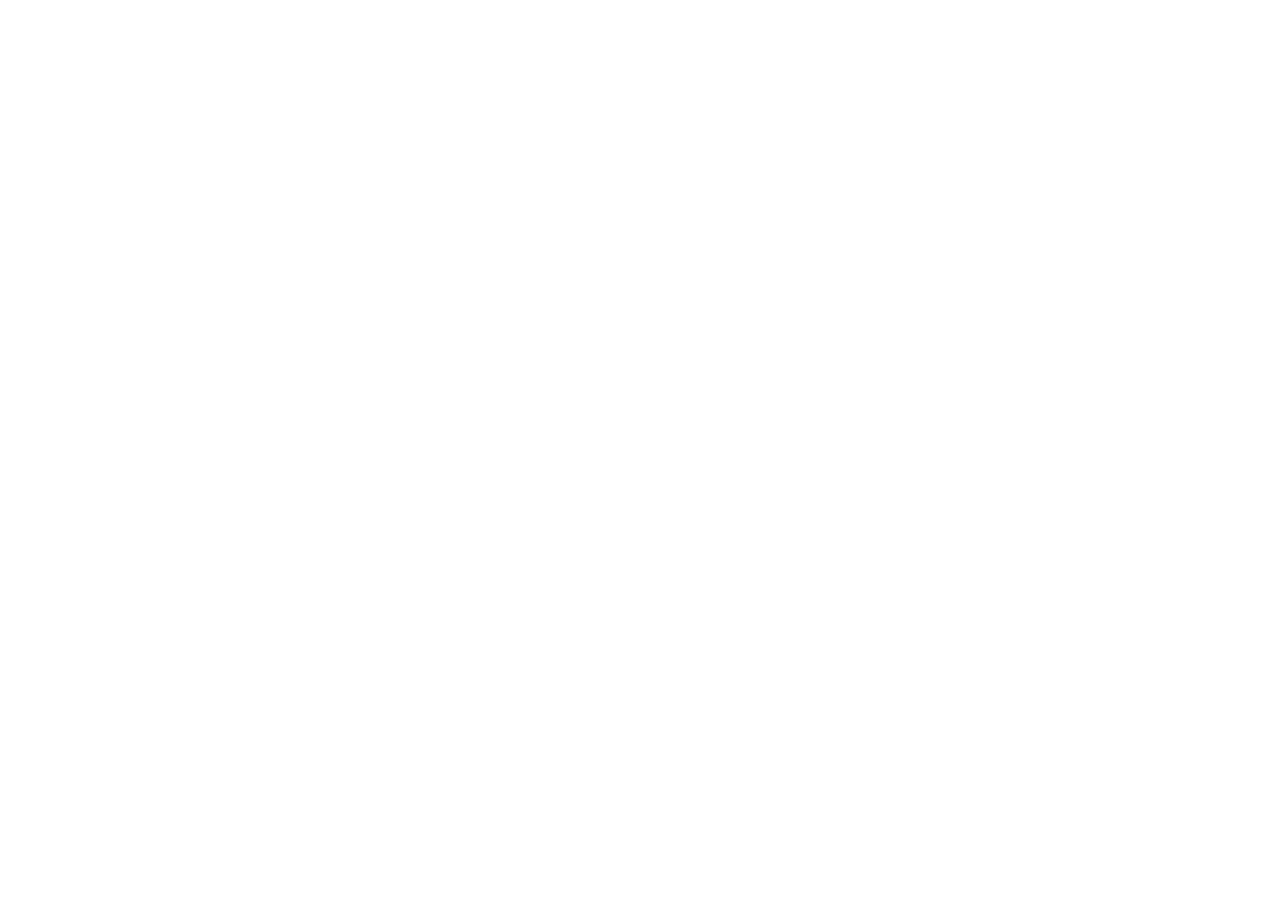
==== index.html @ 586388b5 "изменил пути к директориям в index.html" ====
<!DOCTYPE html>
<html lang="ru">
<head>
  <meta charset="UTF-8">
  <meta name="viewport" content="initial-scale=1, maximum-scale=1, user-scalable=no">
  <title>Дизайн-студия К. Чемеловой</title>
  <link rel="stylesheet" href="https://maxcdn.bootstrapcdn.com/font-awesome/4.4.0/css/font-awesome.min.css">
  <link rel="stylesheet" href="css/bootstrap.min.css">
  <link rel="stylesheet" href="css/owl.carousel.css">
  <link rel="stylesheet" href="css/owl.theme.css">
  <link rel="stylesheet" href="css/site/normalize.css">
  <link rel="stylesheet" href="css/site/style.css">
</head>
<body>

<script src="js/jquery-2.1.4.min.js"></script>
<script src="js/bootstrap.min.js"></script>
<script src="js/owl.carousel.min.js"></script>
<script src="js/site/script.js"></script>
</body>
</html>
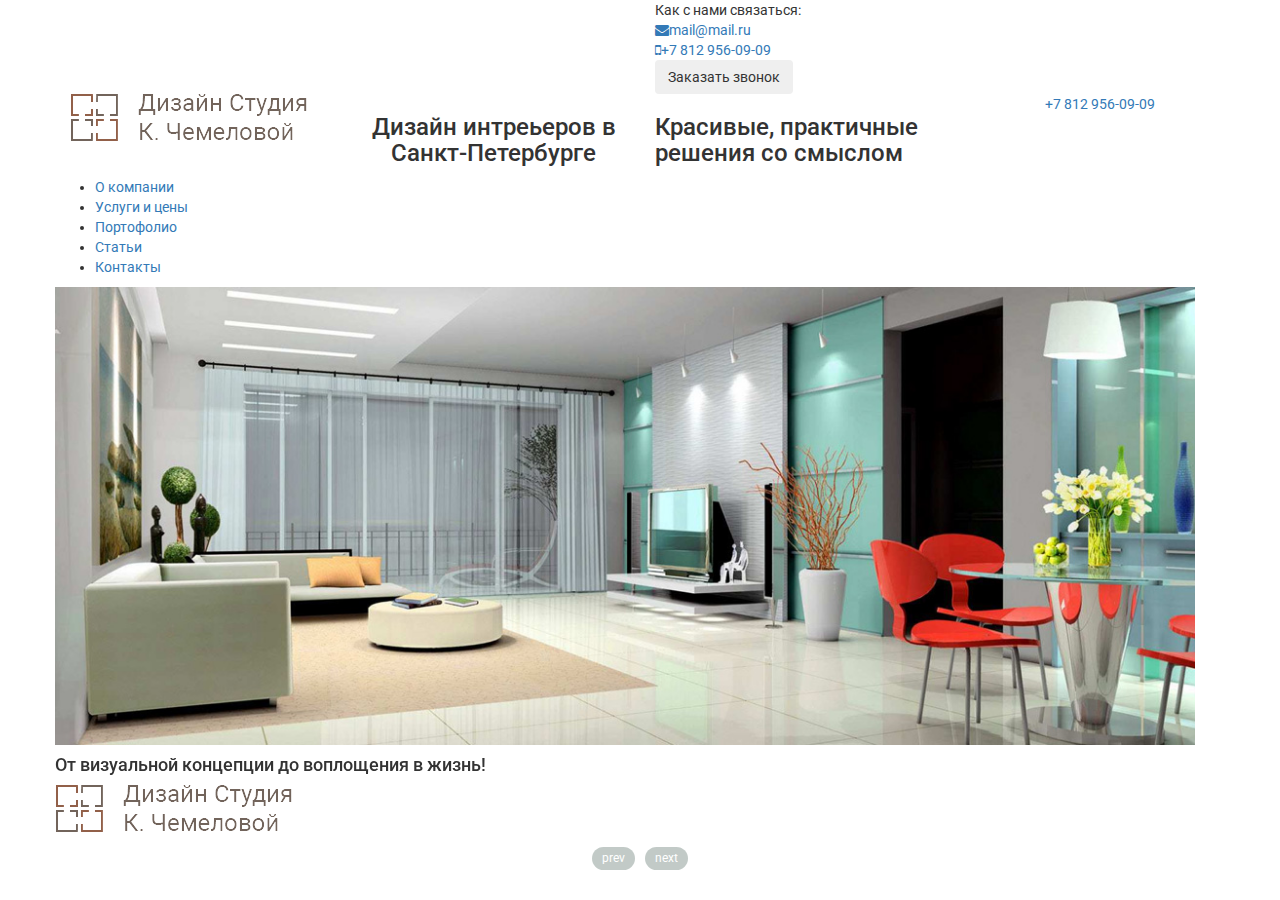
==== commit 789ffe44: "hmtl header и slider" ====
--- a/index.html
+++ b/index.html
@@ -5,17 +5,202 @@
   <meta name="viewport" content="initial-scale=1, maximum-scale=1, user-scalable=no">
   <title>Дизайн-студия К. Чемеловой</title>
   <link rel="stylesheet" href="https://maxcdn.bootstrapcdn.com/font-awesome/4.4.0/css/font-awesome.min.css">
+  <link href='https://fonts.googleapis.com/css?family=Roboto:400,100,300&subset=latin,cyrillic' rel='stylesheet' type='text/css'>
   <link rel="stylesheet" href="css/bootstrap.min.css">
   <link rel="stylesheet" href="css/owl.carousel.css">
   <link rel="stylesheet" href="css/owl.theme.css">
-  <link rel="stylesheet" href="css/site/normalize.css">
-  <link rel="stylesheet" href="css/site/style.css">
+  <link rel="stylesheet" href="css/normalize.css">
+  <link rel="stylesheet" href="css/style.css">
 </head>
 <body>
-
+  <div class="page">
+    <header class="header">
+      <div class="header__top">
+        <div class="container">
+          <div class="row">
+            <div class="col-xs-6 col-sm-6 col-md-6 col-lg-6"></div>
+            <div class="col-xs-6 col-sm-6 col-md-6 col-lg-6">
+              <div class="header__contact">
+                <div class="header__contact-label">Как с нами связаться:</div>
+                <div class="header__contact-mail">
+                  <a href="malito:mail@mail.ru"><i class="fa fa-envelope"></i>mail@mail.ru</a>
+                </div>
+                <div class="header__contact-phone">
+                  <a href="tel:+7 812 956-09-09"><i class="fa fa-mobile"></i>+7 812 956-09-09</a>
+                </div>
+                <!-- Button trigger modal -->
+                <button type="button" class="btn modal-button" data-toggle="modal" data-target="#myModal">
+                  Заказать звонок
+                </button>
+                <!-- Modal -->
+                <div class="modal fade" id="myModal" tabindex="-1" role="dialog" aria-labelledby="myModalLabel" aria-hidden="true">
+                  <div class="modal-dialog modal-content">
+                    <div class="modal-header">
+                      <button type="button" class="close" data-dismiss="modal" aria-label="Close"><span aria-hidden="true">&times;</span></button>
+                      <h4 class="contact-box-consult__title">Забронировать</h4>
+                    </div>
+                    <div class="modal-body">
+                      <form action="" method="POST" role="form">
+                        <div class="form-group">
+                          <label for="">Имя</label>
+                          <input type="text" class="form-control" id="" placeholder="Имя">
+                        </div>
+                        <div class="form-group">
+                          <label for="">Email</label>
+                          <input type="text" class="form-control" id="" placeholder="Email">
+                        </div>
+                        <div class="form-group">
+                          <label for="">Сообщение</label>
+                          <textarea name="message" placeholder="Введите ваше сообщение" class="form-control"></textarea>
+                        </div>
+                        <button type="submit" class="btn btn-primary">Отправить</button>
+                      </form>
+                    </div>
+                  </div>
+                </div>
+                <!-- /.modal -->
+              </div>
+              <!-- /.header__contact -->
+            </div>
+          </div>
+        </div>
+      </div>
+      <!-- /.header__top -->
+      <div class="header__middle">
+        <div class="container">
+          <div class="row">
+            <div class="col-xs-3 col-sm-3 col-md-3 col-lg-3">
+              <div class="logo">
+                <a href="/" class="logo__link">
+                  <img src="img/logo.png" class="logo__img img img-responsive" alt="logo">
+                </a>
+              </div>
+              <!-- /.logo -->
+            </div>
+            <div class="col-xs-3 col-sm-3 col-md-3 col-lg-3">
+              <h3 class="header__middle-slogan text-center">
+                Дизайн интреьеров в Санкт-Петербурге
+              </h3>
+            </div>
+            <div class="col-xs-4 col-sm-4 col-md-4 col-lg-4">
+              <h3 class="header__middle-slogan">
+                Красивые, практичные решения со смыслом
+              </h3>
+            </div>
+            <div class="col-xs-2 col-sm-2 col-md-2 col-lg-2">
+              <a href="tel:+7 812 956-09-09" class="telephone">
+                <span class="telephone__prefix">
+                  +7 812
+                </span>
+                <span class="telephone__number">
+                  956-09-09
+                </span>
+              </a>
+            </div>
+          </div>
+        </div>
+      </div>
+      <!-- /.header__middle -->
+      <div class="header__bottom">
+        <div class="container">
+          <div class="row">
+            <ul class="menu">
+              <li class="menu__item">
+                <a href="#" class="menu__link">О компании</a>
+              </li>
+              <!-- /.menu__item -->
+              <li class="menu__item">
+                <a href="#" class="menu__link">Услуги и цены</a>
+              </li>
+              <!-- /.menu__item -->
+              <li class="menu__item">
+                <a href="#" class="menu__link">Портофолио</a>
+              </li>
+              <!-- /.menu__item -->
+              <li class="menu__item">
+                <a href="#" class="menu__link">Статьи</a>
+              </li>
+              <!-- /.menu__item -->
+              <li class="menu__item">
+                <a href="#" class="menu__link">Контакты</a>
+              </li>
+              <!-- /.menu__item -->
+            </ul>
+            <!-- /.menu -->
+          </div>
+        </div>
+      </div>
+      <!-- /.header__bottom -->
+    </header>
+    <!-- /.header -->
+    <div class="slider">
+      <div class="container">
+        <div class="row owl-carousel owl-theme" id="slider">
+          <div class="slider__item">
+            <img src="img/slide.jpg" alt="slide-1" class="slider__img img img-responsive">
+            <div class="slider__item-description">
+              <h4>От визуальной концепции до воплощения в жизнь!</h4>
+              <div class="logo logo_size_small">
+                <a href="/" class="logo__link">
+                  <img src="img/logo.png" class="logo__img img img-responsive" alt="logo">
+                </a>
+              </div>
+              <!-- /.logo logo_size_small -->
+            </div>
+            <!-- /.slider__item-description -->
+          </div>
+          <!-- /.slider__item -->
+          <div class="slider__item">
+            <img src="img/slide.jpg" alt="slide-1" class="slider__img img img-responsive">
+            <div class="slider__item-description">
+              <h4>От визуальной концепции до воплощения в жизнь!</h4>
+              <div class="logo logo_size_small">
+                <a href="/" class="logo__link">
+                  <img src="img/logo.png" class="logo__img img img-responsive" alt="logo">
+                </a>
+              </div>
+              <!-- /.logo logo_size_small -->
+            </div>
+            <!-- /.slider__item-description -->
+          </div>
+          <!-- /.slider__item -->
+          <div class="slider__item">
+            <img src="img/slide.jpg" alt="slide-1" class="slider__img img img-responsive">
+            <div class="slider__item-description">
+              <h4>От визуальной концепции до воплощения в жизнь!</h4>
+              <div class="logo logo_size_small">
+                <a href="/" class="logo__link">
+                  <img src="img/logo.png" class="logo__img img img-responsive" alt="logo">
+                </a>
+              </div>
+              <!-- /.logo logo_size_small -->
+            </div>
+            <!-- /.slider__item-description -->
+          </div>
+          <!-- /.slider__item -->
+          <div class="slider__item">
+            <img src="img/slide.jpg" alt="slide-1" class="slider__img img img-responsive">
+            <div class="slider__item-description">
+              <h4>От визуальной концепции до воплощения в жизнь!</h4>
+              <div class="logo logo_size_small">
+                <a href="/" class="logo__link">
+                  <img src="img/logo.png" class="logo__img img img-responsive" alt="logo">
+                </a>
+              </div>
+              <!-- /.logo logo_size_small -->
+            </div>
+            <!-- /.slider__item-description -->
+          </div>
+          <!-- /.slider__item -->
+        </div>
+      </div>
+    </div>
+    <!-- /.slider -->
+  </div>
+  <!-- /.page -->
 <script src="js/jquery-2.1.4.min.js"></script>
 <script src="js/bootstrap.min.js"></script>
 <script src="js/owl.carousel.min.js"></script>
-<script src="js/site/script.js"></script>
+<script src="js/script.js"></script>
 </body>
 </html>--- a/css/style.css
+++ b/css/style.css
@@ -0,0 +1,3 @@
+body {
+  font-family: 'Roboto', sans-serif;
+}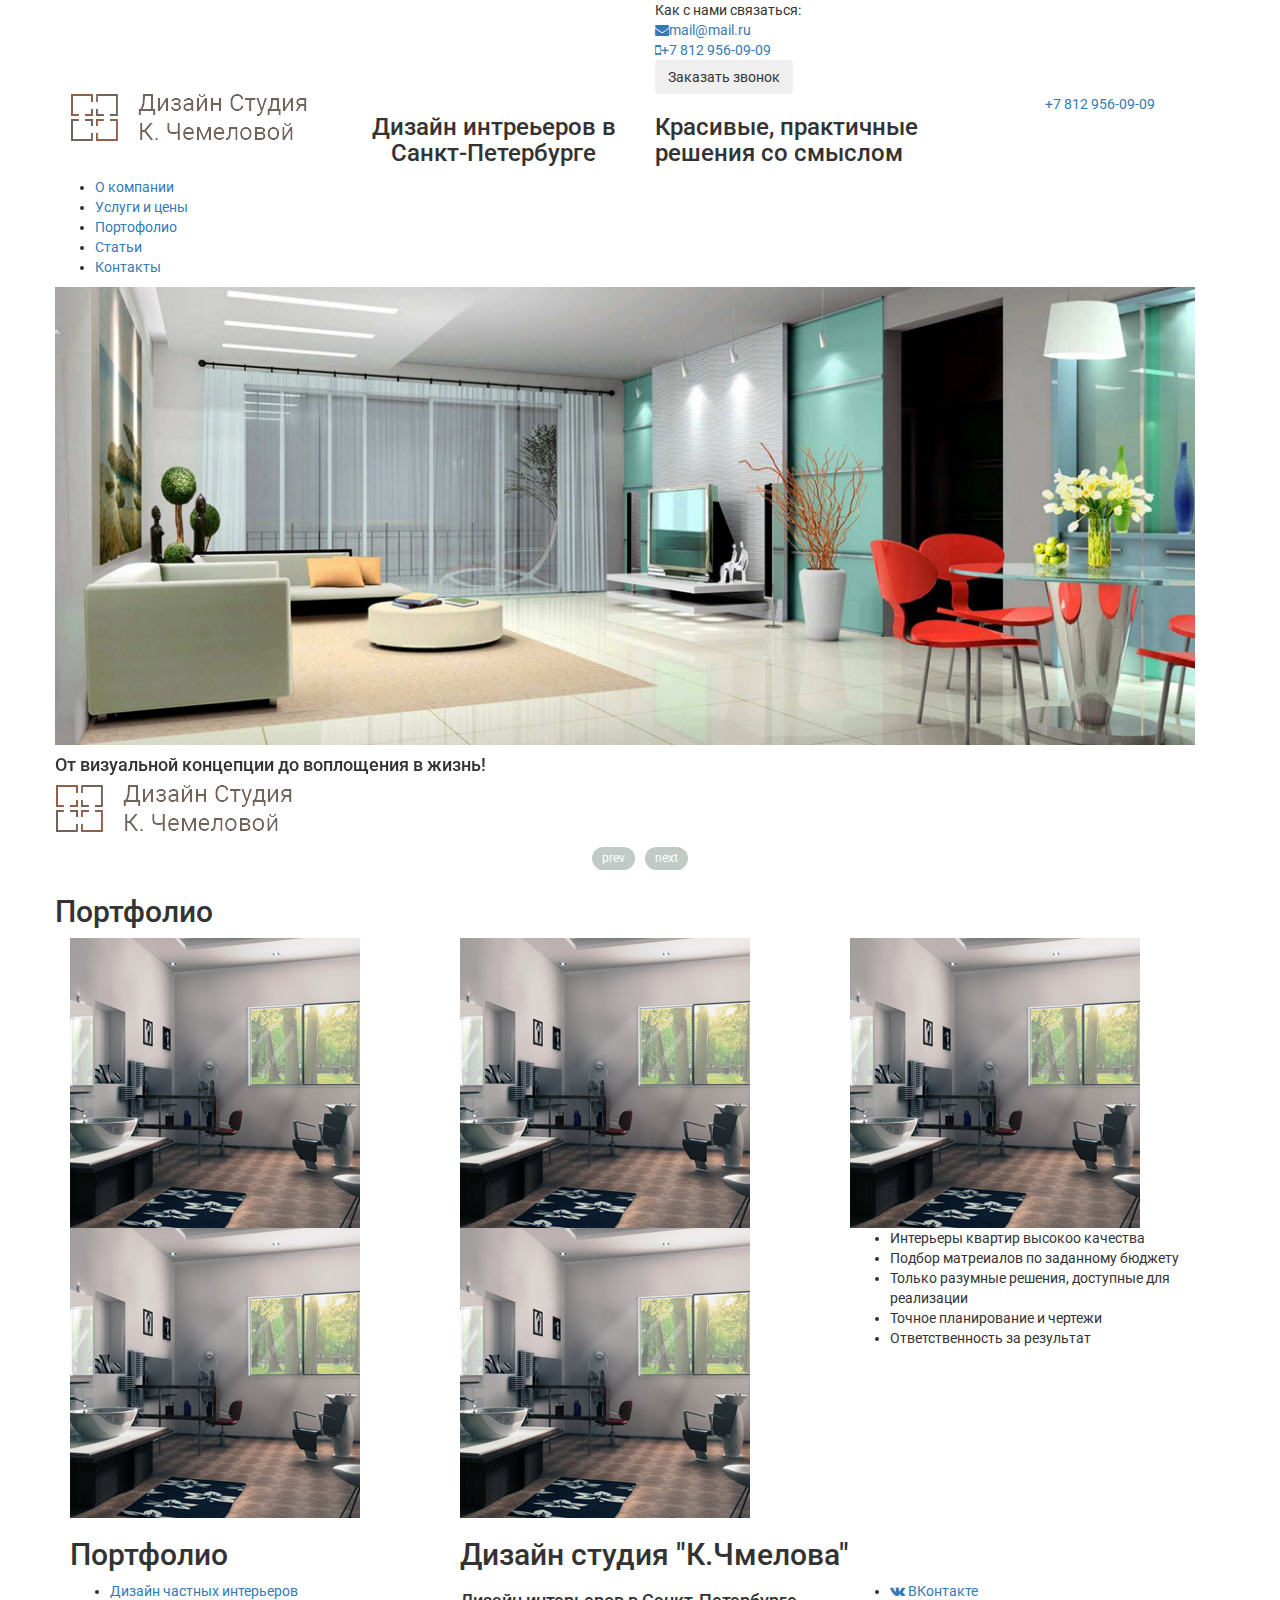
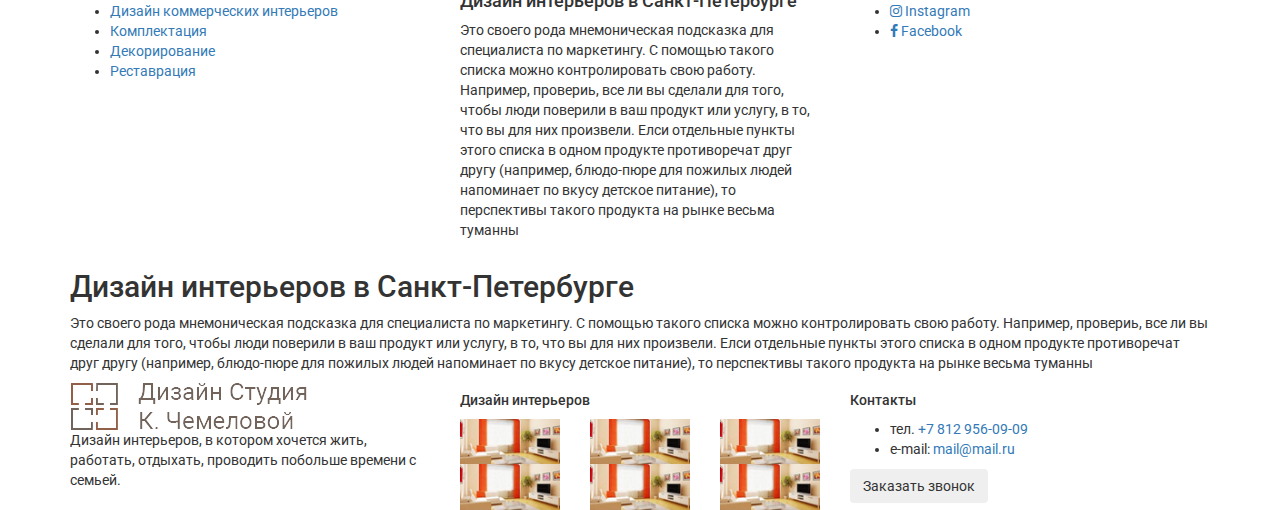
==== commit 2a01605f: "html главной готов" ====
--- a/index.html
+++ b/index.html
@@ -196,6 +196,248 @@
       </div>
     </div>
     <!-- /.slider -->
+    <article class="article">
+      <div class="portpholio">
+        <div class="container">
+          <div class="portpholio__heading">
+            <div class="row">
+              <h2 class="heading heading_line_both">Портфолио</h2>
+            </div>
+            <!-- /.row -->
+          </div>
+          <!-- /.portpholio__heading -->
+          <div class="portpholio__list">
+            <div class="row">
+              <div class="portpholio__list-item">
+                <div class="col-xs-4 col-sm-4 col-md-4 col-lg-4">
+                  <img src="img/portfolio.png" alt="" class="img img-responsive">
+                </div>
+              </div>
+              <!-- /.portpholio__list-item -->
+              <div class="portpholio__list-item">
+                <div class="col-xs-4 col-sm-4 col-md-4 col-lg-4">
+                  <img src="img/portfolio.png" alt="" class="img img-responsive">
+                </div>
+              </div>
+              <!-- /.portpholio__list-item -->
+              <div class="portpholio__list-item">
+                <div class="col-xs-4 col-sm-4 col-md-4 col-lg-4">
+                  <img src="img/portfolio.png" alt="" class="img img-responsive">
+                </div>
+              </div>
+              <!-- /.portpholio__list-item -->
+            </div>
+            <!-- /.row -->
+            <div class="row">
+              <div class="portpholio__list-item">
+                <div class="col-xs-4 col-sm-4 col-md-4 col-lg-4">
+                  <img src="img/portfolio.png" alt="" class="img img-responsive">
+                </div>
+              </div>
+              <!-- /.portpholio__list-item -->
+              <div class="portpholio__list-item">
+                <div class="col-xs-4 col-sm-4 col-md-4 col-lg-4">
+                  <img src="img/portfolio.png" alt="" class="img img-responsive">
+                </div>
+              </div>
+              <!-- /.portpholio__list-item -->
+              <div class="portpholio__list-item">
+                <div class="col-xs-4 col-sm-4 col-md-4 col-lg-4">
+                  <ul class="list-advantages">
+                    <li class="list-advantages__item">Интерьеры квартир высокоо качества</li>
+                    <li class="list-advantages__item">Подбор матреиалов по заданному бюджету</li>
+                    <li class="list-advantages__item">Только разумные решения, доступные для реализации</li>
+                    <li class="list-advantages__item">Точное планирование и чертежи</li>
+                    <li class="list-advantages__item">Ответственность за результат</li>
+                  </ul>
+                </div>
+              </div>
+              <!-- /.portpholio__list-item -->
+            </div>
+            <!-- /.row -->
+          </div>
+          <!-- /.portpholio__list -->
+        </div>
+        <!-- /.container -->
+      </div>
+      <!-- /.portpholio -->
+      <div class="description">
+        <div class="container">
+          <div class="row">
+            <div class="col-xs-4 col-sm-4 col-md-4 col-lg-4">
+              <div class="service">
+                <h2 class="heading heading_line_right">Портфолио</h2>
+                <ul class="service__list">
+                  <li class="service__list-item"><a href="#" class="service__list-link">Дизайн частных интерьеров</a></li>
+                  <li class="service__list-item"><a href="#" class="service__list-link">Дизайн коммерческих интерьеров</a></li>
+                  <li class="service__list-item"><a href="#" class="service__list-link">Комплектация</a></li>
+                  <li class="service__list-item"><a href="#" class="service__list-link">Декорирование</a></li>
+                  <li class="service__list-item"><a href="#" class="service__list-link">Реставрация</a></li>
+                </ul>
+              </div>
+              <!-- /.service -->
+            </div>
+            <div class="col-xs-8 col-sm-8 col-md-8 col-lg-8">
+              <h2 class="heading heading_line_right">Дизайн студия "К.Чмелова"</h2>
+              <div class="row">
+                <div class="col-xs-6 col-sm-6 col-md-6 col-lg-6">
+                  <div class="about">
+                    <h4 class="heading-small">Дизайн интерьеров в Санкт-Петербурге</h4>
+                    <p class="p about__content">
+                      Это своего рода мнемоническая подсказка для специалиста по маркетингу. С помощью такого списка можно контролировать свою работу. Например, провериь, все ли вы сделали для того, чтобы люди поверили в ваш продукт или услугу, в то, что вы для них произвели. Елси отдельные пункты этого списка в одном продукте противоречат друг другу (например, блюдо-пюре для пожилых людей напоминает по вкусу детское питание), то перспективы такого продукта на рынке весьма туманны
+                    </p>
+                    <!-- /.about__content -->
+                  </div>
+                  <!-- /.about -->
+                </div>
+                <div class="col-xs-6 col-sm-6 col-md-6 col-lg-6">
+                  <div class="social">
+                    <div class="social__img">
+                      <img src="" alt="" class="img img-responsive">
+                    </div>
+                    <!-- /.social__img -->
+                    <ul class="social-list">
+                      <li class="social-list__item">
+                        <a href="#" class="social-list__link">
+                          <i class="fa fa-vk"></i>
+                          <span>ВКонтакте</span>
+                        </a>
+                      </li>
+                      <!-- /.social-list__item -->
+                      <li class="social-list__item">
+                        <a href="#" class="social-list__link">
+                          <i class="fa fa-instagram"></i>
+                          <span>Instagram</span>
+                        </a>
+                      </li>
+                      <!-- /.social-list__item -->
+                      <li class="social-list__item">
+                        <a href="#" class="social-list__link">
+                          <i class="fa fa-facebook"></i>
+                          <span>Facebook</span>
+                        </a>
+                      </li>
+                      <!-- /.social-list__item -->
+                    </ul>
+                    <!-- /.social-list -->
+                  </div>
+                </div>
+              </div>
+            </div>
+          </div>
+          <!-- /.row -->
+          <div class="row">
+            <div class="col-xs-12 col-sm-12 col-md-12 col-lg-12">
+              <h2 class="heading heading_line_right">Дизайн интерьеров в Санкт-Петербурге</h2>
+              <p class="p">
+                Это своего рода мнемоническая подсказка для специалиста по маркетингу. С помощью такого списка можно контролировать свою работу. Например, провериь, все ли вы сделали для того, чтобы люди поверили в ваш продукт или услугу, в то, что вы для них произвели. Елси отдельные пункты этого списка в одном продукте противоречат друг другу (например, блюдо-пюре для пожилых людей напоминает по вкусу детское питание), то перспективы такого продукта на рынке весьма туманны
+              </p>
+            </div>
+          </div>
+          <!-- /.row -->
+        </div>
+        <!-- /.container -->
+      </div>
+      <!-- /.description -->
+    </article>
+    <!-- /.article -->
+    <footer class="footer">
+      <div class="container">
+        <div class="row">
+          <div class="col-xs-4 col-sm-4 col-md-4 col-lg-4">
+            <div class="footer__description">
+              <div class="logo">
+                <a href="/" class="logo__link">
+                  <img src="img/logo.png" class="logo__img img img-responsive" alt="logo">
+                </a>
+              </div>
+              <!-- /.logo -->
+              <p class="p">
+                Дизайн интерьеров, в котором хочется жить, работать, отдыхать, проводить побольше времени с семьей.
+              </p>
+            </div>
+            <!-- /.footer__description -->
+          </div>
+          <div class="col-xs-4 col-sm-4 col-md-4 col-lg-4">
+            <div class="footer__example">
+              <h5 class="heading heading_line_right">Дизайн интерьеров</h5>
+              <div class="row">
+                <div class="col-xs-4 col-sm-4 col-md-4 col-lg-4">
+                  <div class="footer__example-item">
+                    <img src="img/footer.jpg" alt="footer" class="img img-responsive">
+                  </div>
+                  <!-- /.footer__example-item -->
+                </div>
+                <div class="col-xs-4 col-sm-4 col-md-4 col-lg-4">
+                  <div class="footer__example-item">
+                    <img src="img/footer.jpg" alt="footer" class="img img-responsive">
+                  </div>
+                  <!-- /.footer__example-item -->
+                </div>
+                <div class="col-xs-4 col-sm-4 col-md-4 col-lg-4">
+                  <div class="footer__example-item">
+                    <img src="img/footer.jpg" alt="footer" class="img img-responsive">
+                  </div>
+                  <!-- /.footer__example-item -->
+                </div>
+              </div>
+              <!-- /.row -->
+              <div class="row">
+                <div class="col-xs-4 col-sm-4 col-md-4 col-lg-4">
+                  <div class="footer__example-item">
+                    <img src="img/footer.jpg" alt="footer" class="img img-responsive">
+                  </div>
+                  <!-- /.footer__example-item -->
+                </div>
+                <div class="col-xs-4 col-sm-4 col-md-4 col-lg-4">
+                  <div class="footer__example-item">
+                    <img src="img/footer.jpg" alt="footer" class="img img-responsive">
+                  </div>
+                  <!-- /.footer__example-item -->
+                </div>
+                <div class="col-xs-4 col-sm-4 col-md-4 col-lg-4">
+                  <div class="footer__example-item">
+                    <img src="img/footer.jpg" alt="footer" class="img img-responsive">
+                  </div>
+                  <!-- /.footer__example-item -->
+                </div>
+              </div>
+              <!-- /.row -->
+            </div>
+            <!-- /.footer__example -->
+          </div>
+          <div class="col-xs-4 col-sm-4 col-md-4 col-lg-4">
+            <div class="footer__contacts">
+              <h5 class="heading heading_line_right">Контакты</h5>
+              <ul class="footer__contacts-list">
+                <li class="footer__contacts-item">
+                  тел.
+                  <a href="tel:+7 812 956-09-09" class="telephone">
+                    <span class="telephone__prefix">
+                      +7 812
+                    </span>
+                    <span class="telephone__number">
+                      956-09-09
+                    </span>
+                  </a>
+                </li>
+                <li class="footer__contacts-item">
+                  e-mail: <a href="malito:mail@mail">mail@mail.ru</a>
+                </li>
+              </ul>
+              <!-- /.footer__contacts-list -->
+              <button type="button" class="btn modal-button" data-toggle="modal" data-target="#myModal">
+                Заказать звонок
+              </button>
+            </div>
+            <!-- /.footer__contacts -->
+          </div>
+        </div>
+        <!-- /.row -->
+      </div>
+      <!-- /.container -->
+    </footer>
+    <!-- /.footer -->
   </div>
   <!-- /.page -->
 <script src="js/jquery-2.1.4.min.js"></script>
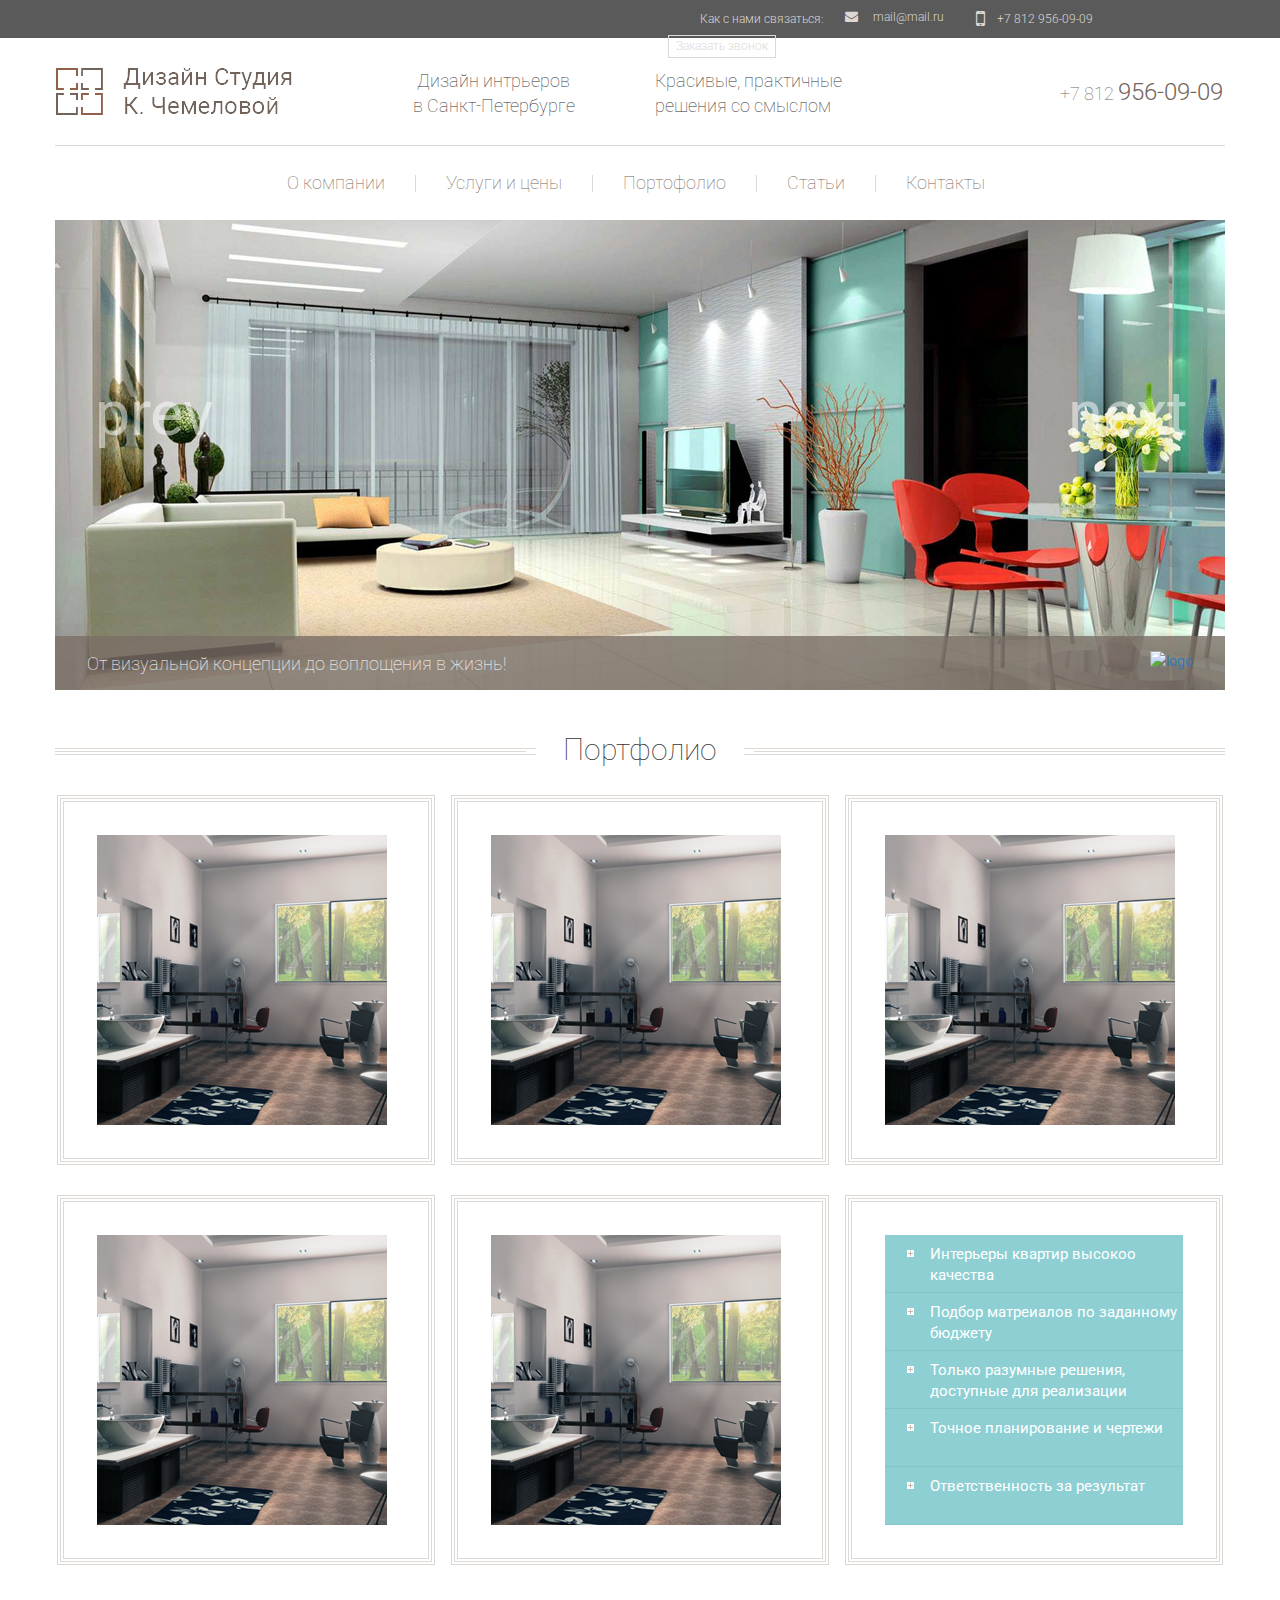
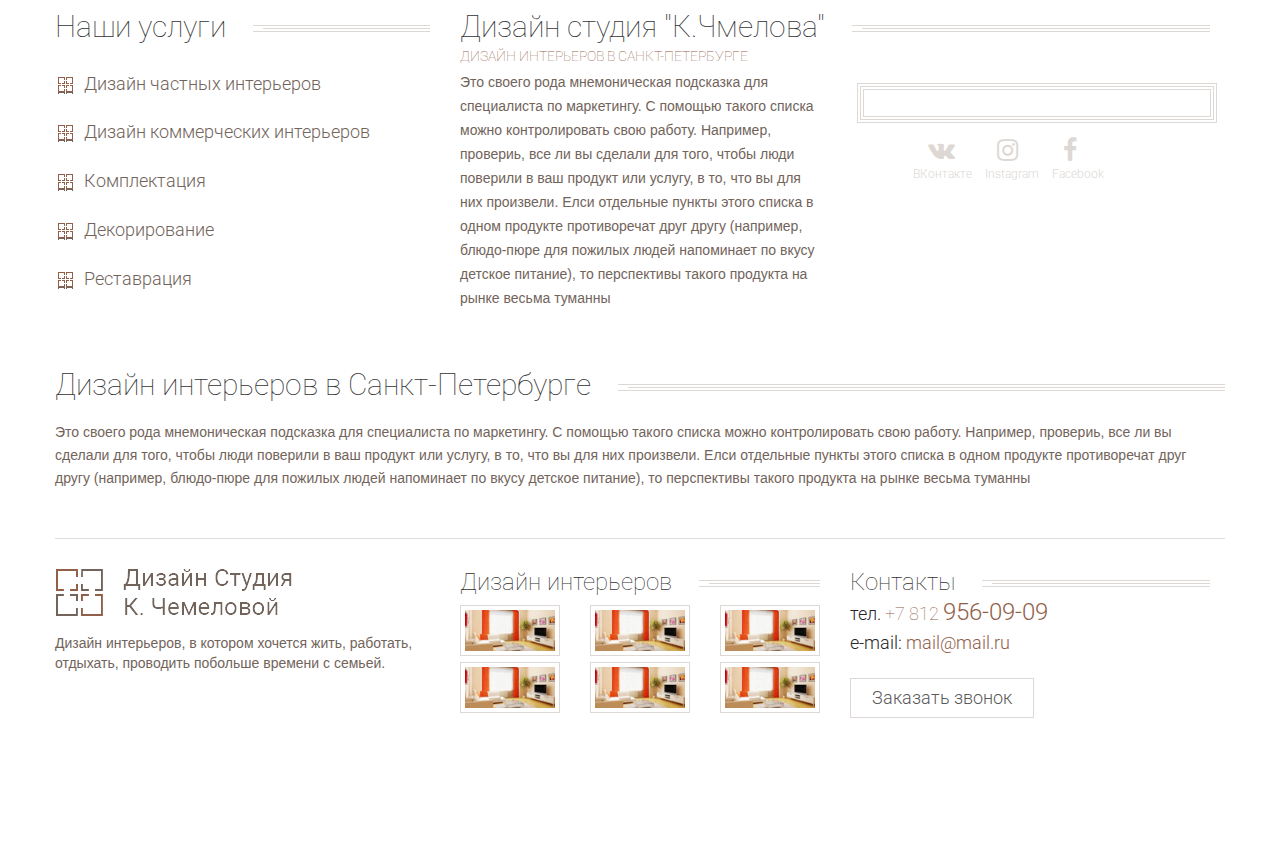
==== commit c3845c2f: "закончил страницу price.html" ====
--- a/index.html
+++ b/index.html
@@ -5,7 +5,7 @@
   <meta name="viewport" content="initial-scale=1, maximum-scale=1, user-scalable=no">
   <title>Дизайн-студия К. Чемеловой</title>
   <link rel="stylesheet" href="https://maxcdn.bootstrapcdn.com/font-awesome/4.4.0/css/font-awesome.min.css">
-  <link href='https://fonts.googleapis.com/css?family=Roboto:400,100,300&subset=latin,cyrillic' rel='stylesheet' type='text/css'>
+  <link href='https://fonts.googleapis.com/css?family=Roboto:400,100,300,500&subset=latin,cyrillic' rel='stylesheet' type='text/css'>
   <link rel="stylesheet" href="css/bootstrap.min.css">
   <link rel="stylesheet" href="css/owl.carousel.css">
   <link rel="stylesheet" href="css/owl.theme.css">
@@ -18,15 +18,15 @@
       <div class="header__top">
         <div class="container">
           <div class="row">
-            <div class="col-xs-6 col-sm-6 col-md-6 col-lg-6"></div>
-            <div class="col-xs-6 col-sm-6 col-md-6 col-lg-6">
-              <div class="header__contact">
+            <div class="col-xs-6"></div>
+            <div class="col-xs-6">
+              <div class="header__contact clearfix">
                 <div class="header__contact-label">Как с нами связаться:</div>
                 <div class="header__contact-mail">
                   <a href="malito:mail@mail.ru"><i class="fa fa-envelope"></i>mail@mail.ru</a>
                 </div>
                 <div class="header__contact-phone">
-                  <a href="tel:+7 812 956-09-09"><i class="fa fa-mobile"></i>+7 812 956-09-09</a>
+                  <a href="tel:+7 812 956-09-09"><i class="fa fa-mobile"></i><span>+7 812 956-09-09</span></a>
                 </div>
                 <!-- Button trigger modal -->
                 <button type="button" class="btn modal-button" data-toggle="modal" data-target="#myModal">
@@ -37,7 +37,7 @@
                   <div class="modal-dialog modal-content">
                     <div class="modal-header">
                       <button type="button" class="close" data-dismiss="modal" aria-label="Close"><span aria-hidden="true">&times;</span></button>
-                      <h4 class="contact-box-consult__title">Забронировать</h4>
+                      <h4 class="contact-box-consult__title">Заказать звонок</h4>
                     </div>
                     <div class="modal-body">
                       <form action="" method="POST" role="form">
@@ -69,7 +69,7 @@
       <div class="header__middle">
         <div class="container">
           <div class="row">
-            <div class="col-xs-3 col-sm-3 col-md-3 col-lg-3">
+            <div class="col-xs-3">
               <div class="logo">
                 <a href="/" class="logo__link">
                   <img src="img/logo.png" class="logo__img img img-responsive" alt="logo">
@@ -77,17 +77,17 @@
               </div>
               <!-- /.logo -->
             </div>
-            <div class="col-xs-3 col-sm-3 col-md-3 col-lg-3">
+            <div class="col-xs-3">
               <h3 class="header__middle-slogan text-center">
-                Дизайн интреьеров в Санкт-Петербурге
+                Дизайн интрьеров<br> в Санкт-Петербурге
               </h3>
             </div>
-            <div class="col-xs-4 col-sm-4 col-md-4 col-lg-4">
+            <div class="col-xs-4">
               <h3 class="header__middle-slogan">
-                Красивые, практичные решения со смыслом
+                Красивые, практичные<br> решения со смыслом
               </h3>
             </div>
-            <div class="col-xs-2 col-sm-2 col-md-2 col-lg-2">
+            <div class="col-xs-2">
               <a href="tel:+7 812 956-09-09" class="telephone">
                 <span class="telephone__prefix">
                   +7 812
@@ -104,7 +104,7 @@
       <div class="header__bottom">
         <div class="container">
           <div class="row">
-            <ul class="menu">
+            <ul class="menu clearfix">
               <li class="menu__item">
                 <a href="#" class="menu__link">О компании</a>
               </li>
@@ -142,7 +142,7 @@
               <h4>От визуальной концепции до воплощения в жизнь!</h4>
               <div class="logo logo_size_small">
                 <a href="/" class="logo__link">
-                  <img src="img/logo.png" class="logo__img img img-responsive" alt="logo">
+                  <img src="img/logo-small.png" class="logo__img img img-responsive" alt="logo">
                 </a>
               </div>
               <!-- /.logo logo_size_small -->
@@ -156,7 +156,7 @@
               <h4>От визуальной концепции до воплощения в жизнь!</h4>
               <div class="logo logo_size_small">
                 <a href="/" class="logo__link">
-                  <img src="img/logo.png" class="logo__img img img-responsive" alt="logo">
+                  <img src="img/logo-small.png" class="logo__img img img-responsive" alt="logo">
                 </a>
               </div>
               <!-- /.logo logo_size_small -->
@@ -170,7 +170,7 @@
               <h4>От визуальной концепции до воплощения в жизнь!</h4>
               <div class="logo logo_size_small">
                 <a href="/" class="logo__link">
-                  <img src="img/logo.png" class="logo__img img img-responsive" alt="logo">
+                  <img src="img/logo-small.png" class="logo__img img img-responsive" alt="logo">
                 </a>
               </div>
               <!-- /.logo logo_size_small -->
@@ -184,7 +184,7 @@
               <h4>От визуальной концепции до воплощения в жизнь!</h4>
               <div class="logo logo_size_small">
                 <a href="/" class="logo__link">
-                  <img src="img/logo.png" class="logo__img img img-responsive" alt="logo">
+                  <img src="img/logo-small.png" class="logo__img img img-responsive" alt="logo">
                 </a>
               </div>
               <!-- /.logo logo_size_small -->
@@ -208,41 +208,41 @@
           <!-- /.portpholio__heading -->
           <div class="portpholio__list">
             <div class="row">
-              <div class="portpholio__list-item">
-                <div class="col-xs-4 col-sm-4 col-md-4 col-lg-4">
+              <div class="col-xs-4">
+                <div class="portpholio__list-item">
                   <img src="img/portfolio.png" alt="" class="img img-responsive">
                 </div>
-              </div>
-              <!-- /.portpholio__list-item -->
-              <div class="portpholio__list-item">
-                <div class="col-xs-4 col-sm-4 col-md-4 col-lg-4">
+                <!-- /.portpholio__list-item -->
+              </div>
+              <div class="col-xs-4">
+                <div class="portpholio__list-item">
                   <img src="img/portfolio.png" alt="" class="img img-responsive">
                 </div>
-              </div>
-              <!-- /.portpholio__list-item -->
-              <div class="portpholio__list-item">
-                <div class="col-xs-4 col-sm-4 col-md-4 col-lg-4">
+                <!-- /.portpholio__list-item -->
+              </div>
+              <div class="col-xs-4">
+                <div class="portpholio__list-item">
                   <img src="img/portfolio.png" alt="" class="img img-responsive">
                 </div>
-              </div>
-              <!-- /.portpholio__list-item -->
+                <!-- /.portpholio__list-item -->
+              </div>
             </div>
             <!-- /.row -->
             <div class="row">
-              <div class="portpholio__list-item">
-                <div class="col-xs-4 col-sm-4 col-md-4 col-lg-4">
+              <div class="col-xs-4">
+                <div class="portpholio__list-item">
                   <img src="img/portfolio.png" alt="" class="img img-responsive">
                 </div>
-              </div>
-              <!-- /.portpholio__list-item -->
-              <div class="portpholio__list-item">
-                <div class="col-xs-4 col-sm-4 col-md-4 col-lg-4">
+                <!-- /.portpholio__list-item -->
+              </div>
+              <div class="col-xs-4">
+                <div class="portpholio__list-item">
                   <img src="img/portfolio.png" alt="" class="img img-responsive">
                 </div>
-              </div>
-              <!-- /.portpholio__list-item -->
-              <div class="portpholio__list-item">
-                <div class="col-xs-4 col-sm-4 col-md-4 col-lg-4">
+                <!-- /.portpholio__list-item -->
+              </div>
+              <div class="col-xs-4">
+                <div class="portpholio__list-item">
                   <ul class="list-advantages">
                     <li class="list-advantages__item">Интерьеры квартир высокоо качества</li>
                     <li class="list-advantages__item">Подбор матреиалов по заданному бюджету</li>
@@ -251,8 +251,8 @@
                     <li class="list-advantages__item">Ответственность за результат</li>
                   </ul>
                 </div>
-              </div>
-              <!-- /.portpholio__list-item -->
+                <!-- /.portpholio__list-item -->
+              </div>
             </div>
             <!-- /.row -->
           </div>
@@ -264,9 +264,9 @@
       <div class="description">
         <div class="container">
           <div class="row">
-            <div class="col-xs-4 col-sm-4 col-md-4 col-lg-4">
+            <div class="col-xs-4">
               <div class="service">
-                <h2 class="heading heading_line_right">Портфолио</h2>
+                <h2 class="heading heading_line_right">Наши услуги</h2>
                 <ul class="service__list">
                   <li class="service__list-item"><a href="#" class="service__list-link">Дизайн частных интерьеров</a></li>
                   <li class="service__list-item"><a href="#" class="service__list-link">Дизайн коммерческих интерьеров</a></li>
@@ -277,10 +277,10 @@
               </div>
               <!-- /.service -->
             </div>
-            <div class="col-xs-8 col-sm-8 col-md-8 col-lg-8">
+            <div class="col-xs-8">
               <h2 class="heading heading_line_right">Дизайн студия "К.Чмелова"</h2>
               <div class="row">
-                <div class="col-xs-6 col-sm-6 col-md-6 col-lg-6">
+                <div class="col-xs-6">
                   <div class="about">
                     <h4 class="heading-small">Дизайн интерьеров в Санкт-Петербурге</h4>
                     <p class="p about__content">
@@ -290,10 +290,10 @@
                   </div>
                   <!-- /.about -->
                 </div>
-                <div class="col-xs-6 col-sm-6 col-md-6 col-lg-6">
+                <div class="col-xs-6">
                   <div class="social">
                     <div class="social__img">
-                      <img src="" alt="" class="img img-responsive">
+                      <img src="img/about.png" alt="" class="img img-responsive">
                     </div>
                     <!-- /.social__img -->
                     <ul class="social-list">
@@ -327,12 +327,15 @@
           </div>
           <!-- /.row -->
           <div class="row">
-            <div class="col-xs-12 col-sm-12 col-md-12 col-lg-12">
-              <h2 class="heading heading_line_right">Дизайн интерьеров в Санкт-Петербурге</h2>
-              <p class="p">
-                Это своего рода мнемоническая подсказка для специалиста по маркетингу. С помощью такого списка можно контролировать свою работу. Например, провериь, все ли вы сделали для того, чтобы люди поверили в ваш продукт или услугу, в то, что вы для них произвели. Елси отдельные пункты этого списка в одном продукте противоречат друг другу (например, блюдо-пюре для пожилых людей напоминает по вкусу детское питание), то перспективы такого продукта на рынке весьма туманны
-              </p>
-            </div>
+            <div class="design clearfix">
+              <div class="col-xs-12">
+                <h2 class="heading heading_line_right">Дизайн интерьеров в Санкт-Петербурге</h2>
+                <p class="p">
+                  Это своего рода мнемоническая подсказка для специалиста по маркетингу. С помощью такого списка можно контролировать свою работу. Например, провериь, все ли вы сделали для того, чтобы люди поверили в ваш продукт или услугу, в то, что вы для них произвели. Елси отдельные пункты этого списка в одном продукте противоречат друг другу (например, блюдо-пюре для пожилых людей напоминает по вкусу детское питание), то перспективы такого продукта на рынке весьма туманны
+                </p>
+              </div>
+            </div>
+            <!-- /.desing -->
           </div>
           <!-- /.row -->
         </div>
@@ -344,7 +347,7 @@
     <footer class="footer">
       <div class="container">
         <div class="row">
-          <div class="col-xs-4 col-sm-4 col-md-4 col-lg-4">
+          <div class="col-xs-4">
             <div class="footer__description">
               <div class="logo">
                 <a href="/" class="logo__link">
@@ -358,23 +361,23 @@
             </div>
             <!-- /.footer__description -->
           </div>
-          <div class="col-xs-4 col-sm-4 col-md-4 col-lg-4">
+          <div class="col-xs-4">
             <div class="footer__example">
               <h5 class="heading heading_line_right">Дизайн интерьеров</h5>
               <div class="row">
-                <div class="col-xs-4 col-sm-4 col-md-4 col-lg-4">
-                  <div class="footer__example-item">
-                    <img src="img/footer.jpg" alt="footer" class="img img-responsive">
-                  </div>
-                  <!-- /.footer__example-item -->
-                </div>
-                <div class="col-xs-4 col-sm-4 col-md-4 col-lg-4">
-                  <div class="footer__example-item">
-                    <img src="img/footer.jpg" alt="footer" class="img img-responsive">
-                  </div>
-                  <!-- /.footer__example-item -->
-                </div>
-                <div class="col-xs-4 col-sm-4 col-md-4 col-lg-4">
+                <div class="col-xs-4">
+                  <div class="footer__example-item">
+                    <img src="img/footer.jpg" alt="footer" class="img img-responsive">
+                  </div>
+                  <!-- /.footer__example-item -->
+                </div>
+                <div class="col-xs-4">
+                  <div class="footer__example-item">
+                    <img src="img/footer.jpg" alt="footer" class="img img-responsive">
+                  </div>
+                  <!-- /.footer__example-item -->
+                </div>
+                <div class="col-xs-4">
                   <div class="footer__example-item">
                     <img src="img/footer.jpg" alt="footer" class="img img-responsive">
                   </div>
@@ -383,19 +386,19 @@
               </div>
               <!-- /.row -->
               <div class="row">
-                <div class="col-xs-4 col-sm-4 col-md-4 col-lg-4">
-                  <div class="footer__example-item">
-                    <img src="img/footer.jpg" alt="footer" class="img img-responsive">
-                  </div>
-                  <!-- /.footer__example-item -->
-                </div>
-                <div class="col-xs-4 col-sm-4 col-md-4 col-lg-4">
-                  <div class="footer__example-item">
-                    <img src="img/footer.jpg" alt="footer" class="img img-responsive">
-                  </div>
-                  <!-- /.footer__example-item -->
-                </div>
-                <div class="col-xs-4 col-sm-4 col-md-4 col-lg-4">
+                <div class="col-xs-4">
+                  <div class="footer__example-item">
+                    <img src="img/footer.jpg" alt="footer" class="img img-responsive">
+                  </div>
+                  <!-- /.footer__example-item -->
+                </div>
+                <div class="col-xs-4">
+                  <div class="footer__example-item">
+                    <img src="img/footer.jpg" alt="footer" class="img img-responsive">
+                  </div>
+                  <!-- /.footer__example-item -->
+                </div>
+                <div class="col-xs-4">
                   <div class="footer__example-item">
                     <img src="img/footer.jpg" alt="footer" class="img img-responsive">
                   </div>
@@ -406,7 +409,7 @@
             </div>
             <!-- /.footer__example -->
           </div>
-          <div class="col-xs-4 col-sm-4 col-md-4 col-lg-4">
+          <div class="col-xs-4">
             <div class="footer__contacts">
               <h5 class="heading heading_line_right">Контакты</h5>
               <ul class="footer__contacts-list">
--- a/css/style.css
+++ b/css/style.css
@@ -1,3 +1,649 @@
 body {
   font-family: 'Roboto', sans-serif;
+
+  min-width: 1170px;
+}
+.container {
+  width: 1170px;
+  max-width: none !important;
+}
+.page {
+  padding: 0 15px;
+}
+.header {
+  margin: 0 -15px;
+}
+.header__top {
+  height: 38px;
+
+  background-color: #5a5a5a;
+}
+.header__contact {
+  font-size: 12px;
+  font-weight: 300;
+
+  margin: 0 -15px 0;
+
+  color: #ddd8d4;
+}
+.header__contact-label {
+  font-size: 12px;
+  font-weight: 300;
+
+  float: left;
+
+  margin: 11px 0 0 60px;
+}
+.header__contact-mail {
+  float: left;
+
+  margin: 9px 0 0 21px;
+}
+
+.header__contact-mail a {
+  font-size: 12px;
+  font-weight: 300;
+
+  color: #ddd8d4;
+}
+
+.header__contact-mail i {
+  font-size: 13px;
+
+  margin: 0 15px 0 0;
+}
+.header__contact-phone {
+  position: relative;
+
+  float: left;
+
+  margin: 6px 0 0 32px;
+}
+
+.header__contact-phone span {
+  display: inline-block;
+
+  margin: 5px 0 0 21px;
+}
+
+.header__contact-phone i {
+  font-size: 21px;
+
+  position: absolute;
+  top: 2px;
+}
+
+.header__contact-phone a {
+  font-size: 12px;
+
+  display: block;
+  overflow: hidden;
+
+  color: #ddd8d4;
+}
+.btn {
+}
+.modal-button {
+  font-size: 12px;
+  font-weight: 300;
+
+  float: left;
+
+  margin: 7px 0 0 28px;
+  padding: 2px 7px;
+
+  color: #ddd8d4;
+  border: 1px solid #ddd8d4;
+  border-radius: 0;
+  background: none;
+}
+.modal-button:hover {
+  color: #fff;
+}
+.modal {
+}
+.fade {
+}
+.modal-dialog {
+}
+.modal-content {
+}
+.modal-header {
+}
+.close {
+}
+.contact-box-consult__title {
+}
+.modal-body {
+}
+.form-group {
+}
+.form-control {
+}
+.btn-primary {
+}
+.header__middle {
+  margin: 0 0 28px;
+  padding: 30px 0 0;
+}
+
+.header__middle .telephone {
+  display: block;
+
+  margin: 7px -15px 0 15px;
+}
+
+.header__middle .logo {
+  margin: 0 -15px 0;
+}
+.logo {
+}
+.logo__link {
+}
+.logo__img {
+}
+.img {
+}
+.img-responsive {
+}
+.header__middle-slogan {
+  font-size: 18px;
+  font-weight: 100;
+  line-height: 25px;
+
+  margin: 0;
+}
+.text-center {
+}
+.telephone {
+  color: #72645b;
+}
+.telephone:hover {
+  text-decoration: none;
+}
+.telephone__prefix {
+  font-size: 18px;
+  font-weight: 100;
+}
+.telephone__number {
+  font-size: 24px;
+  font-weight: 300;
+}
+.header__bottom {
+}
+
+.header__bottom .container {
+  margin: -1px auto 0;
+
+  box-shadow: inset 0 1px 0 #ddd8d4;
+}
+.menu {
+  width: 767px;
+  margin: 0 auto;
+  padding: 0;
+
+  list-style: none;
+}
+.menu__item {
+  float: left;
+}
+.menu__item:after {
+  float: left;
+
+  width: 1px;
+  height: 17px;
+  margin: 30px 0 0;
+
+  content: '';
+
+  background: #ddd8d4;
+}
+.menu__item:last-child:after {
+  display: none;
+}
+.menu__link {
+  font-size: 18px;
+  font-weight: 100;
+
+  float: left;
+
+  padding: 24px 30px;
+
+  color: #72645b;
+  border-top: 1px solid rgba(0, 0, 0, 0);
+}
+.menu__link:hover {
+  text-decoration: none;
+
+  color: #926049;
+  border-top: 1px solid #926049;
+}
+.slider {
+}
+.owl-carousel {
+  width: auto;
+}
+.owl-theme {
+}
+.slider__item {
+}
+.slider__img {
+}
+.slider__item-description {
+  position: absolute;
+  bottom: 0;
+
+  width: 100%;
+  height: 54px;
+
+  background: rgba(122, 111, 103, .8);
+}
+
+.slider__item-description h4 {
+  font-size: 18px;
+  font-weight: 100;
+
+  float: left;
+
+  margin: 18px 0 0 32px;
+
+  color: #fff;
+}
+.logo_size_small {
+  float: right;
+
+  margin: 15px 32px 0 0;
+}
+.article {
+  margin: 0 -15px;
+}
+.portpholio {
+  margin: 20px 0 8px;
+  padding: 23px 0 0;
+}
+.portpholio__heading {
+  margin: 0 0 27px;
+}
+.heading {
+  font-size: 30px;
+  font-weight: 100;
+
+  position: relative;
+
+  overflow: hidden;
+
+  margin: 0;
+}
+.heading_line_both {
+  text-align: center;
+}
+
+.heading_line_both:after,
+.heading_line_both:before {
+  position: relative;
+
+  display: inline-block;
+
+  width: 50%;
+  height: 1px;
+
+  content: '';
+  vertical-align: middle;
+}
+.heading_line_both:before {
+  top: -1px;
+  left: -27px;
+
+  margin: 0 0 0 -50%;
+
+  box-shadow: 0 -2px 0 0 #ddd8d4,
+  -10px 1px 0 0 #ddd8d4,
+  0 4px 0 0 #ddd8d4;
+}
+.heading_line_both:after {
+  top: -1px;
+  left: 27px;
+
+  margin: 0 -50% 0 0;
+
+  box-shadow: 0 -2px 0 0 #ddd8d4,
+  10px 1px 0 0 #ddd8d4,
+  0 4px 0 0 #ddd8d4;
+}
+.heading_line_right {
+}
+.heading_line_right:after {
+  position: relative;
+  top: -1px;
+  left: 27px;
+
+  display: inline-block;
+
+  width: 70%;
+  height: 1px;
+  margin: 0 -50% 0 0;
+
+  content: '';
+  vertical-align: middle;
+
+  box-shadow: 0 -2px 0 0 #ddd8d4,
+  10px 1px 0 0 #ddd8d4,
+  0 4px 0 0 #ddd8d4;
+}
+.portpholio__list {
+  margin: 36px -6px 0;
+}
+.portpholio__list-item {
+  margin: 0 0 44px;
+  padding: 33px;
+
+  cursor: pointer;
+
+  box-shadow: 0 0 0 1px #ddd8d4,
+  0 0 0 3px #fff,
+  0 0 0 4px #ddd8d4,
+  0 0 0 6px #fff,
+  0 0 0 7px #ddd8d4;
+}
+.portpholio__list-item:hover {
+  box-shadow: 0 0 0 1px #ccb6ab,
+  0 0 0 3px #fff,
+  0 0 0 4px #ccb6ab,
+  0 0 0 6px #fff,
+  0 0 0 7px #ccb6ab;
+}
+.list-advantages {
+  margin: 0;
+  padding: 0;
+
+  list-style: none;
+
+  background: #8dcfd3;
+}
+.list-advantages__item {
+  font-size: 15px;
+  font-weight: 400;
+
+  display: block;
+
+  height: 58px;
+  padding: 9px 0 0 45px;
+
+  color: #fff;
+  border-bottom: 1px solid #82c5c9;
+  background: url(../img/list-marker-plus.png) 22px 15px no-repeat;
+}
+.description {
+}
+.service {
+  margin: 0 0 0 -15px;
+}
+.heading_line_right {
+}
+.service__list {
+  margin: 28px 0 0;
+  padding: 0;
+
+  list-style: none;
+}
+.service__list-item {
+  margin: 0 0 23px;
+}
+.service__list-link {
+  font-size: 18px;
+  font-weight: 300;
+
+  padding: 0 0 0 29px;
+
+  color: #72645b;
+  background: url(../img/list-marker.png) 3px 4px no-repeat;
+}
+.service__list-link:hover {
+  text-decoration: none;
+
+  color: #926049;
+  background: url(../img/list-marker-hover.png) 3px 4px no-repeat;
+}
+.about {
+}
+.heading-small {
+  font-size: 14px;
+  font-weight: 100;
+
+  margin: 6px 0 6px;
+
+  text-transform: uppercase;
+
+  color: #93624b;
+}
+.p {
+  font-family: Arial, sans-serif;
+  font-size: 14px;
+
+  color: #72645b;
+}
+.about__content {
+  line-height: 24px;
+}
+.social {
+}
+.social__img {
+  margin: 47px 0 0 14px;
+  padding: 13px;
+
+  box-shadow: 0 0 0 1px #ddd8d4,
+  0 0 0 3px #fff,
+  0 0 0 4px #ddd8d4,
+  0 0 0 6px #fff,
+  0 0 0 7px #ddd8d4;
+}
+.social-list {
+  width: 234px;
+  margin: 22px auto 0;
+  padding: 0;
+
+  list-style: none;
+}
+.social-list__item {
+  float: left;
+
+  margin: 0 13px 0 0;
+}
+.social-list__link {
+  color: #ddd8d4;
+}
+.social-list__link:hover {
+  text-decoration: none;
+
+  color: #926049;
+}
+.social-list__link i {
+  font-size: 25px;
+
+  display: block;
+
+  width: 30px;
+  margin: 0 auto;
+}
+.social-list__link span {
+  font-size: 12px;
+  font-weight: 300;
+}
+.design {
+  margin: 48px 0 0;
+  padding: 0 0 38px;
+
+  border-bottom: 1px solid #ddd;
+}
+.design div {
+  padding: 0;
+}
+.design .heading {
+  margin: 0 0 20px;
+}
+.design .p {
+  line-height: 23px;
+}
+.footer {
+  margin: 30px 0 0;
+  padding: 0 0 125px;
+}
+.footer__description {
+  margin: 0 -15px 0;
+}
+.footer__description p {
+  margin: 17px 0 0;
+}
+.footer__example {
+}
+.footer__example h5 {
+  font-size: 24px;
+  font-weight: 100;
+
+  margin: 0 0 10px;
+}
+.footer__example-item {
+  margin-bottom: 6px;
+  padding: 4px;
+
+  border: 1px solid #ddd8d4;
+}
+.footer__contacts {
+}
+.footer__contacts h5 {
+  font-size: 24px;
+}
+.footer__contacts-list {
+  margin: 0;
+  padding: 0;
+
+  list-style: none;
+}
+.footer__contacts-item {
+  font-size: 18px;
+  font-weight: 300;
+
+  color: #272628;
+}
+.footer__contacts-item a {
+  color: #926049;
+}
+.footer__contacts button {
+  font-size: 18px;
+
+  margin: 23px 0 0 0;
+  padding: 6px 21px;
+
+  color: #5a5a5a;
+}
+.footer__contacts button:hover {
+  color: #ccc;
+}
+.owl-theme .owl-controls {
+  position: absolute;
+  top: 28%;
+
+  width: 100%;
+
+  text-align: left;
+}
+.owl-buttons {
+}
+.owl-theme .owl-controls .owl-buttons div {
+  font-size: 63px;
+
+  position: absolute;
+
+  border-radius: 0;
+  background: none;
+}
+.owl-theme .owl-controls .owl-buttons .owl-prev {
+  left: 25px;
+}
+.owl-theme .owl-controls .owl-buttons .owl-next {
+  right: 22px;
+}
+.button {
+  font-size: 18px;
+  font-weight: 300;
+
+  padding: 10px 25px;
+
+  color: #926047;
+  border: 1px solid #ddd8d4;
+}
+.content {
+  margin: 43px 0 0;
+}
+.table {
+  padding: 23px 0 0;
+  border-bottom: 1px solid #ddd8d4;
+}
+.table__item {
+}
+.table__item-head {
+  font-size: 24px;
+  font-weight: 400;
+
+  height: 60px;
+  color: #fff;
+  padding: 13px 20px;;
+}
+.table__item-head h3 {
+  margin: 0;
+  
+}
+.table__item_color_blue .table__item-head {
+  background: #8dcfd3;
+}
+.table__item_color_brown .table__item-head {
+  background: #aa9583;
+}
+.table__item_color_gray .table__item-head {
+  background: #5a5a5a;
+}
+.table__item-head h3 span {
+  font-size: 30px;
+}
+.table__item-content {
+  border-left: 1px solid #ddd8d4;
+  border-right: 1px solid #ddd8d4;
+  padding: 7px 20px 10px;
+  color: #72645b;
+}
+.table__item-content h5 {
+  font-weight: 500;
+  margin: 10px 0 3px;
+
+}
+.table__item-content h5 span {
+  font-size: 12px;
+  font-weight: 300;
+
+}
+.table__item-content h6 {
+  font-size: 12px;
+  font-weight: 500;
+  
+}
+.table__item-content ul {
+  margin: 0;
+  padding: 0;
+  list-style: none;
+
+}
+.table__item-content ul li {
+  font-size: 12px;
+  padding: 0 0 0 21px;
+  font-weight: 300;
+  
+}
+.table__item_color_blue .table__item-content ul li {
+  background: url(../img/list-marker-plus-blue.png) 0 3px no-repeat;
+}
+.table__item_color_brown .table__item-content ul li {
+  background: url(../img/list-marker-plus-brown.png) 0 3px no-repeat;
+}
+.table__item_color_gray .table__item-content ul li {
+  background: url(../img/list-marker-plus-gray.png) 0 3px no-repeat;
 }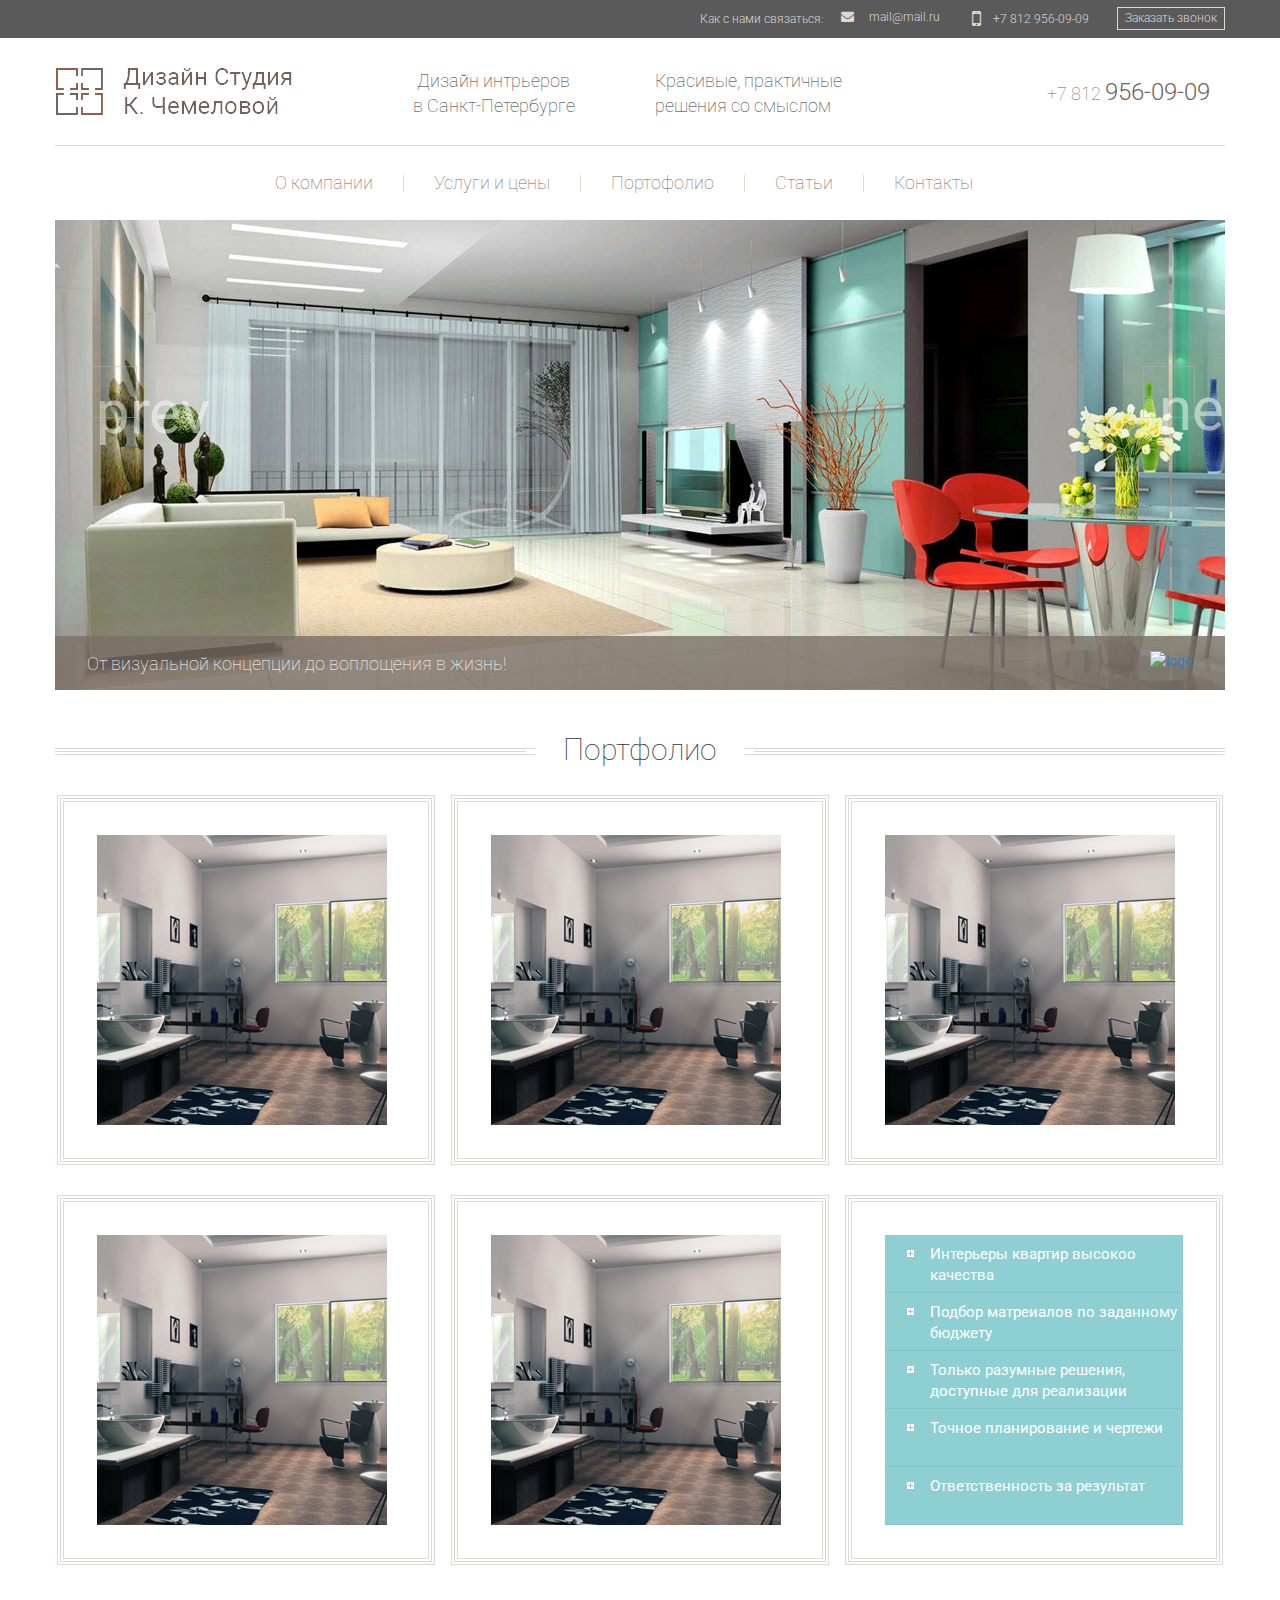
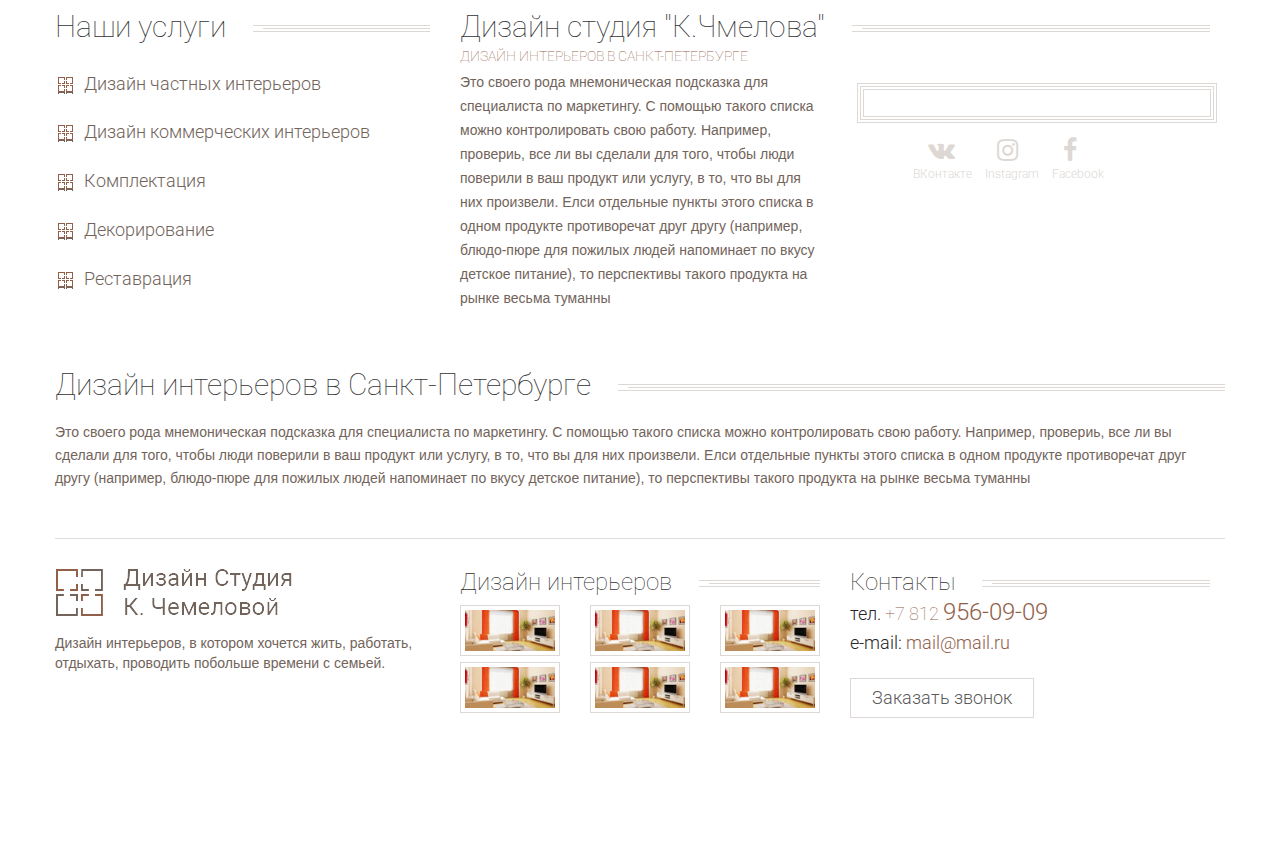
==== commit 4a270b88: "исправил верстку header" ====
--- a/index.html
+++ b/index.html
@@ -17,52 +17,47 @@
     <header class="header">
       <div class="header__top">
         <div class="container">
-          <div class="row">
-            <div class="col-xs-6"></div>
-            <div class="col-xs-6">
-              <div class="header__contact clearfix">
-                <div class="header__contact-label">Как с нами связаться:</div>
-                <div class="header__contact-mail">
-                  <a href="malito:mail@mail.ru"><i class="fa fa-envelope"></i>mail@mail.ru</a>
-                </div>
-                <div class="header__contact-phone">
-                  <a href="tel:+7 812 956-09-09"><i class="fa fa-mobile"></i><span>+7 812 956-09-09</span></a>
-                </div>
-                <!-- Button trigger modal -->
-                <button type="button" class="btn modal-button" data-toggle="modal" data-target="#myModal">
-                  Заказать звонок
-                </button>
-                <!-- Modal -->
-                <div class="modal fade" id="myModal" tabindex="-1" role="dialog" aria-labelledby="myModalLabel" aria-hidden="true">
-                  <div class="modal-dialog modal-content">
-                    <div class="modal-header">
-                      <button type="button" class="close" data-dismiss="modal" aria-label="Close"><span aria-hidden="true">&times;</span></button>
-                      <h4 class="contact-box-consult__title">Заказать звонок</h4>
+          <div class="header__contact clearfix">
+            <div class="header__contact-label">Как с нами связаться:</div>
+            <div class="header__contact-mail">
+              <a href="malito:mail@mail.ru"><i class="fa fa-envelope"></i>mail@mail.ru</a>
+            </div>
+            <div class="header__contact-phone">
+              <a href="tel:+7 812 956-09-09"><i class="fa fa-mobile"></i><span>+7 812 956-09-09</span></a>
+            </div>
+            <!-- Button trigger modal -->
+            <button type="button" class="btn modal-button" data-toggle="modal" data-target="#myModal">
+              Заказать звонок
+            </button>
+            <!-- Modal -->
+            <div class="modal fade" id="myModal" tabindex="-1" role="dialog" aria-labelledby="myModalLabel" aria-hidden="true">
+              <div class="modal-dialog modal-content">
+                <div class="modal-header">
+                  <button type="button" class="close" data-dismiss="modal" aria-label="Close"><span aria-hidden="true">&times;</span></button>
+                  <h4 class="contact-box-consult__title">Заказать звонок</h4>
+                </div>
+                <div class="modal-body">
+                  <form action="" method="POST" role="form">
+                    <div class="form-group">
+                      <label for="">Имя</label>
+                      <input type="text" class="form-control" id="" placeholder="Имя">
                     </div>
-                    <div class="modal-body">
-                      <form action="" method="POST" role="form">
-                        <div class="form-group">
-                          <label for="">Имя</label>
-                          <input type="text" class="form-control" id="" placeholder="Имя">
-                        </div>
-                        <div class="form-group">
-                          <label for="">Email</label>
-                          <input type="text" class="form-control" id="" placeholder="Email">
-                        </div>
-                        <div class="form-group">
-                          <label for="">Сообщение</label>
-                          <textarea name="message" placeholder="Введите ваше сообщение" class="form-control"></textarea>
-                        </div>
-                        <button type="submit" class="btn btn-primary">Отправить</button>
-                      </form>
+                    <div class="form-group">
+                      <label for="">Email</label>
+                      <input type="text" class="form-control" id="" placeholder="Email">
                     </div>
-                  </div>
-                </div>
-                <!-- /.modal -->
-              </div>
-              <!-- /.header__contact -->
-            </div>
-          </div>
+                    <div class="form-group">
+                      <label for="">Сообщение</label>
+                      <textarea name="message" placeholder="Введите ваше сообщение" class="form-control"></textarea>
+                    </div>
+                    <button type="submit" class="btn btn-primary">Отправить</button>
+                  </form>
+                </div>
+              </div>
+            </div>
+            <!-- /.modal -->
+          </div>
+          <!-- /.header__contact -->
         </div>
       </div>
       <!-- /.header__top -->
@@ -82,12 +77,12 @@
                 Дизайн интрьеров<br> в Санкт-Петербурге
               </h3>
             </div>
-            <div class="col-xs-4">
+            <div class="col-xs-3">
               <h3 class="header__middle-slogan">
                 Красивые, практичные<br> решения со смыслом
               </h3>
             </div>
-            <div class="col-xs-2">
+            <div class="col-xs-3">
               <a href="tel:+7 812 956-09-09" class="telephone">
                 <span class="telephone__prefix">
                   +7 812
--- a/css/style.css
+++ b/css/style.css
@@ -11,6 +11,7 @@
   padding: 0 15px;
 }
 .header {
+  min-width: 1190px;
   margin: 0 -15px;
 }
 .header__top {
@@ -25,6 +26,7 @@
   margin: 0 -15px 0;
 
   color: #ddd8d4;
+  float: right;
 }
 .header__contact-label {
   font-size: 12px;
@@ -37,7 +39,7 @@
 .header__contact-mail {
   float: left;
 
-  margin: 9px 0 0 21px;
+  margin: 9px 0 0 17px;
 }
 
 .header__contact-mail a {
@@ -130,7 +132,8 @@
 .header__middle .telephone {
   display: block;
 
-  margin: 7px -15px 0 15px;
+  margin: 7px 0 0 0;
+  text-align: right;
 }
 
 .header__middle .logo {
@@ -178,7 +181,7 @@
   box-shadow: inset 0 1px 0 #ddd8d4;
 }
 .menu {
-  width: 767px;
+  width: 790px;
   margin: 0 auto;
   padding: 0;
 
@@ -550,18 +553,33 @@
 .owl-buttons {
 }
 .owl-theme .owl-controls .owl-buttons div {
-  font-size: 63px;
+  font-size: 60px;
 
   position: absolute;
 
+  width: 52px;
+  height: 52px;
+
+  border: 1px solid #b0b1b3;
   border-radius: 0;
   background: none;
 }
+.owl-theme .owl-controls .owl-buttons div:hover {
+  border: 1px solid #9a826d;
+  background: #9a826d;
+}
 .owl-theme .owl-controls .owl-buttons .owl-prev {
   left: 25px;
 }
+.owl-theme .owl-controls .owl-buttons i {
+  position: absolute;
+  top: -8px;
+}
+
 .owl-theme .owl-controls .owl-buttons .owl-next {
-  right: 22px;
+  right: 25px;
+
+  padding: 0 15px;;
 }
 .button {
   font-size: 18px;
@@ -577,6 +595,7 @@
 }
 .table {
   padding: 23px 0 0;
+
   border-bottom: 1px solid #ddd8d4;
 }
 .table__item {
@@ -586,12 +605,12 @@
   font-weight: 400;
 
   height: 60px;
-  color: #fff;
-  padding: 13px 20px;;
+  padding: 13px 20px;
+
+  color: #fff;;
 }
 .table__item-head h3 {
   margin: 0;
-  
 }
 .table__item_color_blue .table__item-head {
   background: #8dcfd3;
@@ -606,37 +625,36 @@
   font-size: 30px;
 }
 .table__item-content {
+  padding: 7px 20px 10px;
+
+  color: #72645b;
+  border-right: 1px solid #ddd8d4;
   border-left: 1px solid #ddd8d4;
-  border-right: 1px solid #ddd8d4;
-  padding: 7px 20px 10px;
-  color: #72645b;
 }
 .table__item-content h5 {
   font-weight: 500;
+
   margin: 10px 0 3px;
-
 }
 .table__item-content h5 span {
   font-size: 12px;
   font-weight: 300;
-
 }
 .table__item-content h6 {
   font-size: 12px;
   font-weight: 500;
-  
 }
 .table__item-content ul {
   margin: 0;
   padding: 0;
+
   list-style: none;
-
 }
 .table__item-content ul li {
   font-size: 12px;
+  font-weight: 300;
+
   padding: 0 0 0 21px;
-  font-weight: 300;
-  
 }
 .table__item_color_blue .table__item-content ul li {
   background: url(../img/list-marker-plus-blue.png) 0 3px no-repeat;
@@ -646,4 +664,38 @@
 }
 .table__item_color_gray .table__item-content ul li {
   background: url(../img/list-marker-plus-gray.png) 0 3px no-repeat;
-}+}
+.portfolio__navigation {
+}
+.portfolio__navigation-list {
+  width: 752px;
+  margin: 0 auto;
+  padding: 0;
+
+  list-style: none;
+}
+.portfolio__navigation-item {
+  font-size: 18px;
+  font-weight: 300;
+
+  float: left;
+
+  margin: 0 10px 0 0;
+  padding: 6px 18px;
+
+  cursor: pointer;
+
+  color: #5a5a5a;
+  border: 1px solid #e0d9d5;
+}
+.portfolio__navigation-item:hover {
+  color: #a26046;
+}
+.portfolio__navigation-item_active {
+  color: #fff;
+  border: 1px solid #5a5a5a;
+  background: #5a5a5a;
+}
+.portfolio__navigation-item_active:hover {
+  color: #ccc;
+}
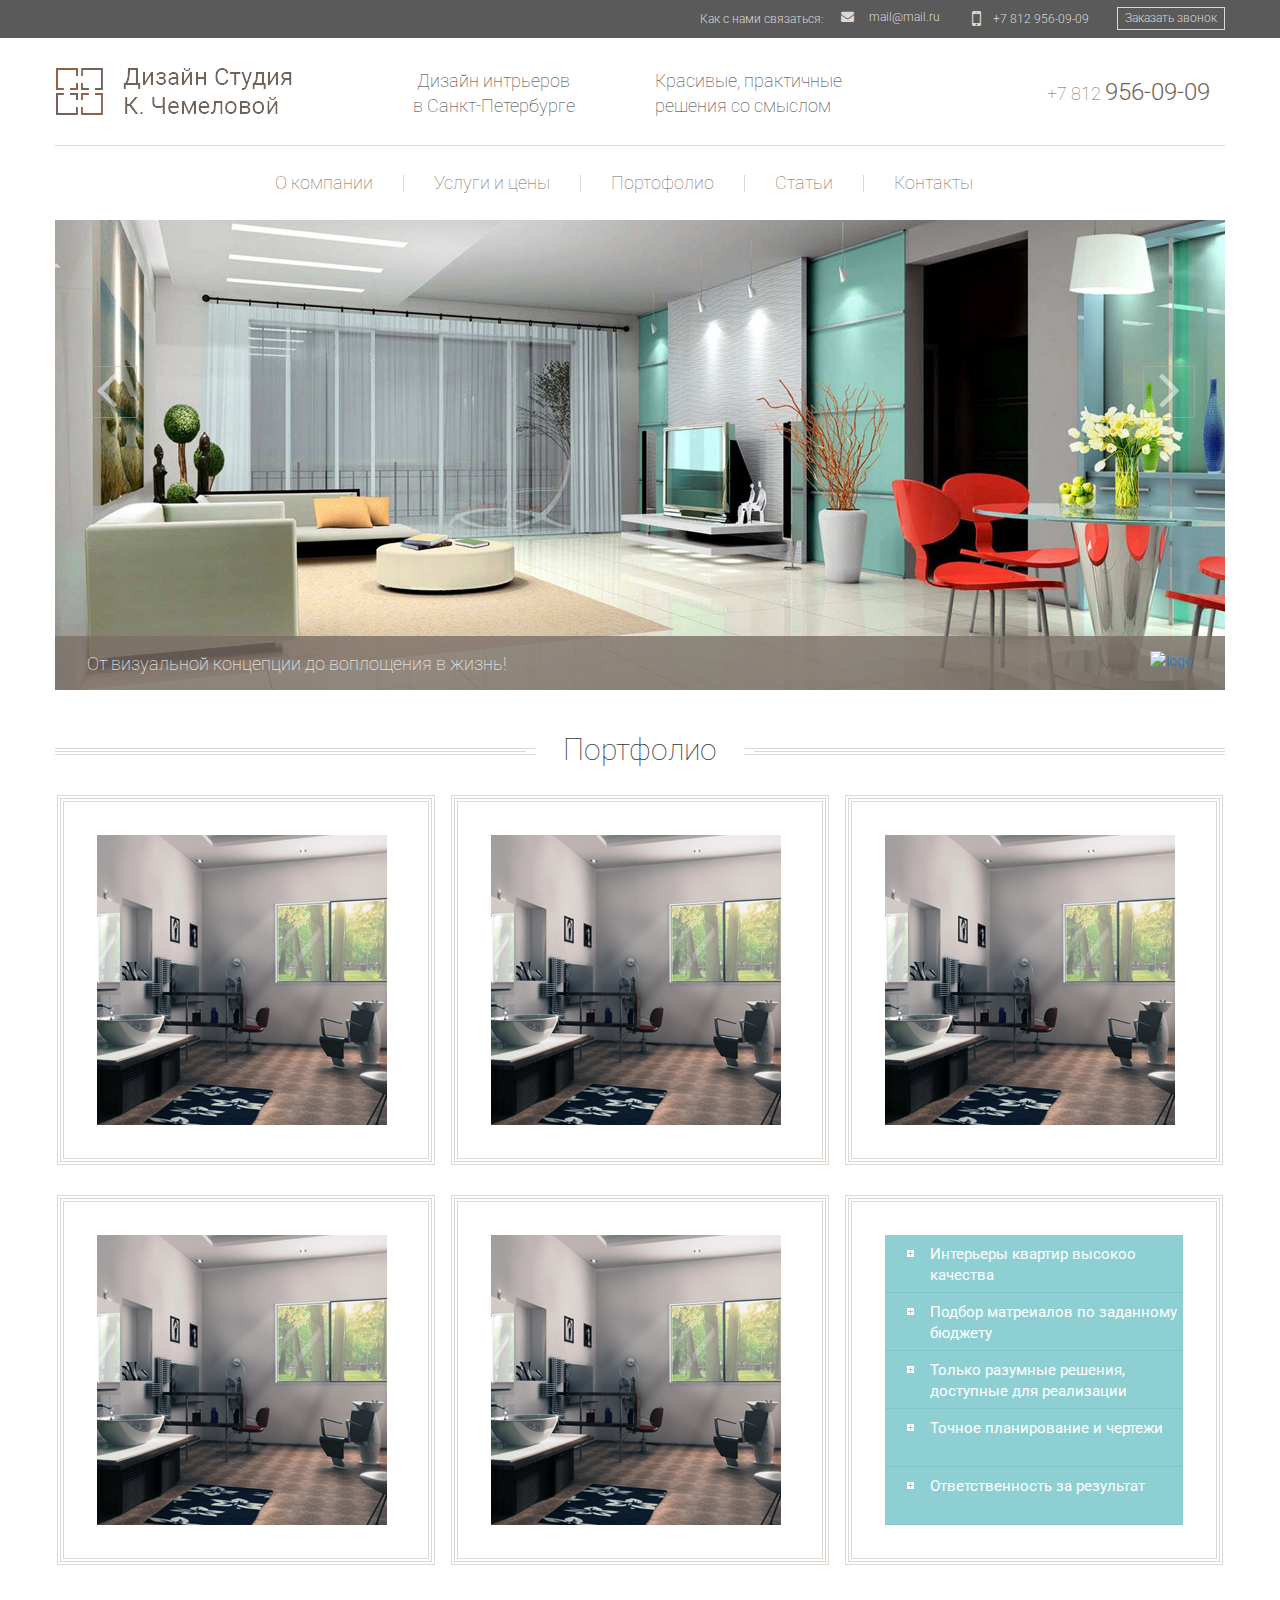
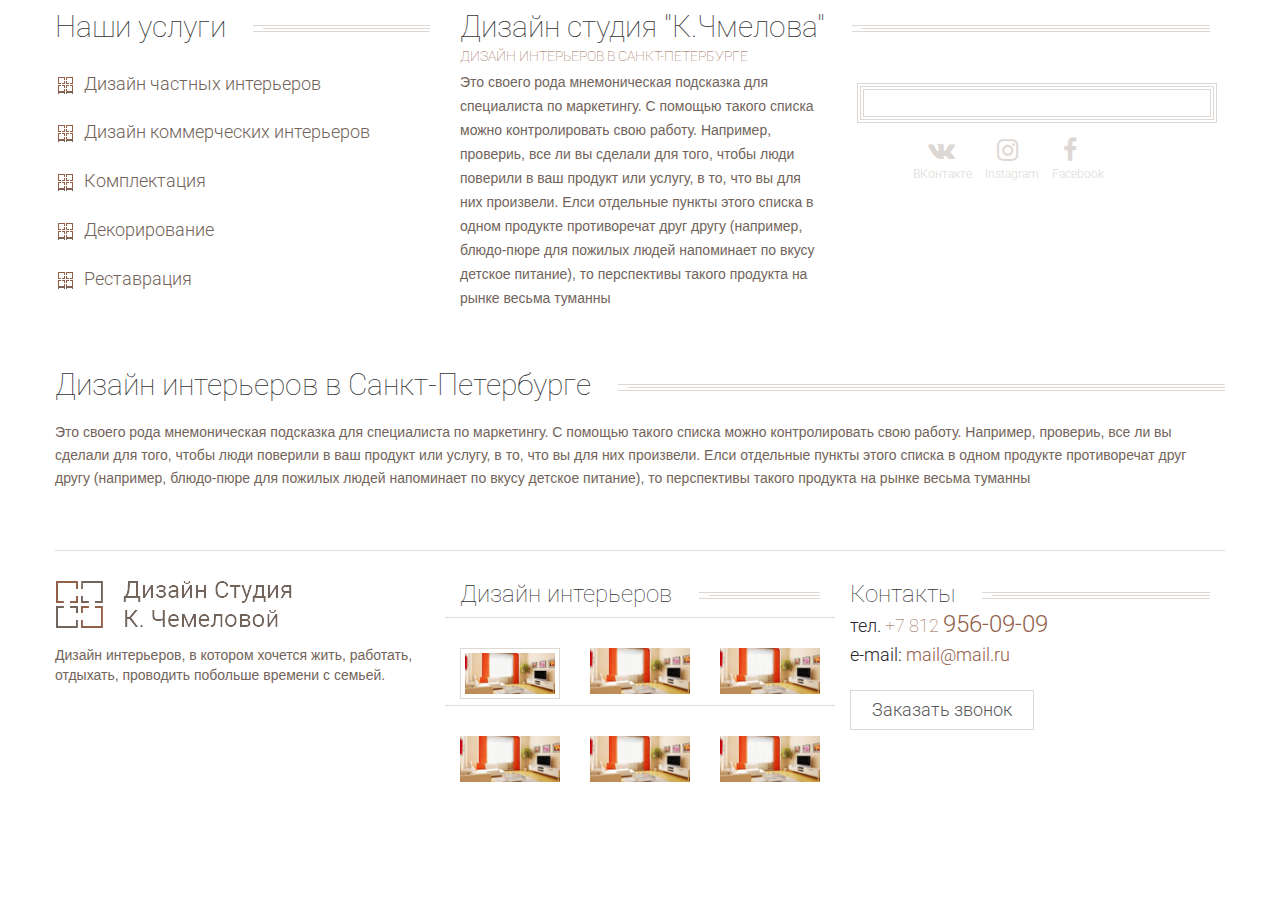
==== commit 0713b4df: "добавил внутреннюю страницу портфолио" ====
--- a/index.html
+++ b/index.html
@@ -9,6 +9,8 @@
   <link rel="stylesheet" href="css/bootstrap.min.css">
   <link rel="stylesheet" href="css/owl.carousel.css">
   <link rel="stylesheet" href="css/owl.theme.css">
+  <link rel="stylesheet" href="css/lightbox.css">
+  <link rel="stylesheet" href="css/slick.css">
   <link rel="stylesheet" href="css/normalize.css">
   <link rel="stylesheet" href="css/style.css">
 </head>
@@ -362,41 +364,43 @@
               <div class="row">
                 <div class="col-xs-4">
                   <div class="footer__example-item">
+                    <a href="img/slide.jpg" data-lightbox="image-1" data-title="My caption">
+                      <img src="img/footer.jpg" alt="footer" class="img img-responsive">
+                    </a>
+                  </div>
+                  <!-- /.footer__example-item -->
+                </div>
+                <div class="col-xs-4">
+                  <a href="img/slide.jpg" data-lightbox="image-2" data-title="My caption">
                     <img src="img/footer.jpg" alt="footer" class="img img-responsive">
-                  </div>
-                  <!-- /.footer__example-item -->
-                </div>
-                <div class="col-xs-4">
-                  <div class="footer__example-item">
+                  </a>
+                  <!-- /.footer__example-item -->
+                </div>
+                <div class="col-xs-4">
+                  <a href="img/slide.jpg" data-lightbox="image-3" data-title="My caption">
                     <img src="img/footer.jpg" alt="footer" class="img img-responsive">
-                  </div>
-                  <!-- /.footer__example-item -->
-                </div>
-                <div class="col-xs-4">
-                  <div class="footer__example-item">
-                    <img src="img/footer.jpg" alt="footer" class="img img-responsive">
-                  </div>
+                  </a>
                   <!-- /.footer__example-item -->
                 </div>
               </div>
               <!-- /.row -->
               <div class="row">
                 <div class="col-xs-4">
-                  <div class="footer__example-item">
+                  <a href="img/slide.jpg" data-lightbox="image-4" data-title="My caption">
                     <img src="img/footer.jpg" alt="footer" class="img img-responsive">
-                  </div>
-                  <!-- /.footer__example-item -->
-                </div>
-                <div class="col-xs-4">
-                  <div class="footer__example-item">
+                  </a>
+                  <!-- /.footer__example-item -->
+                </div>
+                <div class="col-xs-4">
+                  <a href="img/slide.jpg" data-lightbox="image-5" data-title="My caption">
                     <img src="img/footer.jpg" alt="footer" class="img img-responsive">
-                  </div>
-                  <!-- /.footer__example-item -->
-                </div>
-                <div class="col-xs-4">
-                  <div class="footer__example-item">
+                  </a>
+                  <!-- /.footer__example-item -->
+                </div>
+                <div class="col-xs-4">
+                  <a href="img/slide.jpg" data-lightbox="image-6" data-title="My caption">
                     <img src="img/footer.jpg" alt="footer" class="img img-responsive">
-                  </div>
+                  </a>
                   <!-- /.footer__example-item -->
                 </div>
               </div>
@@ -441,6 +445,8 @@
 <script src="js/jquery-2.1.4.min.js"></script>
 <script src="js/bootstrap.min.js"></script>
 <script src="js/owl.carousel.min.js"></script>
+<script src="js/lightbox.min.js"></script>
+<script src="js/slick.min.js"></script>
 <script src="js/script.js"></script>
 </body>
 </html>--- a/css/style.css
+++ b/css/style.css
@@ -23,10 +23,11 @@
   font-size: 12px;
   font-weight: 300;
 
+  float: right;
+
   margin: 0 -15px 0;
 
   color: #ddd8d4;
-  float: right;
 }
 .header__contact-label {
   font-size: 12px;
@@ -133,6 +134,7 @@
   display: block;
 
   margin: 7px 0 0 0;
+
   text-align: right;
 }
 
@@ -474,9 +476,7 @@
 }
 .design {
   margin: 48px 0 0;
-  padding: 0 0 38px;
-
-  border-bottom: 1px solid #ddd;
+
 }
 .design div {
   padding: 0;
@@ -488,8 +488,12 @@
   line-height: 23px;
 }
 .footer {
-  margin: 30px 0 0;
   padding: 0 0 125px;
+  margin: 50px 0 0;
+}
+.footer .row {
+  border-top: 1px solid #ddd;
+  padding: 30px 0 0;
 }
 .footer__description {
   margin: 0 -15px 0;
@@ -699,3 +703,102 @@
 .portfolio__navigation-item_active:hover {
   color: #ccc;
 }
+.portpholio-inner {
+  margin: 45px 0 0 0;
+}
+.portpholio-inner__heading {
+  margin: 0 0 30px;
+}
+.portfolio-inner__content {
+}
+.portfolio-inner__slider {
+}
+.portfolio-inner__description {
+}
+.portfolio-inner__description p {
+  font-family: Arial, sans-serif;
+  font-size: 14px;
+  line-height: 23px;
+
+  color: #72645b;
+}
+.slick-dots {
+  display: none!important;
+}
+.slider-for {
+  padding: 33px;
+
+  box-shadow: 0 0 0 1px #ddd8d4,
+  0 0 0 3px #fff,
+  0 0 0 4px #ddd8d4,
+  0 0 0 6px #fff,
+  0 0 0 7px #ddd8d4;
+}
+.slider-nav {
+  margin: 33px 0;
+  
+}
+.slick-slide img {
+  margin: 0 auto;
+  padding: 5px;
+
+  border: 1px solid #ddd8d4;
+}
+.slick-slide:focus.slick-slide img {
+  border: 1px solid #926049;
+}
+.slick-slide:focus {
+  outline: none;
+}
+.slick-prev,
+.slick-next {
+  position: absolute;
+  top: 50%;
+
+  display: block;
+
+  width: 22px;
+  height: 22px;
+  margin-top: -10px;
+  padding: 0;
+
+  cursor: pointer;
+
+  color: #996a54;
+  border: 1px solid #ddd8d4;
+  outline: none;
+  background: transparent;
+}
+.slick-prev:hover,
+.slick-next:hover {
+  background: #9a826d;
+  border: 1px solid #9a826d;
+  color: #fff;
+}
+
+.slick-prev:before,
+.slick-next:before {
+  font: normal normal normal 14px/1 FontAwesome;
+  font-size: 20px;
+  line-height: 1;
+
+  display: inline-block;
+
+  opacity: .75;
+
+  text-rendering: auto;
+  -webkit-font-smoothing: antialiased;
+  -moz-osx-font-smoothing: grayscale;
+}
+.slick-prev {
+  left: -20px;
+}
+.slick-next {
+  right: -20px;
+}
+.slick-next:before {
+  content: '\f105';
+}
+.slick-prev:before {
+  content: '\f104';
+}
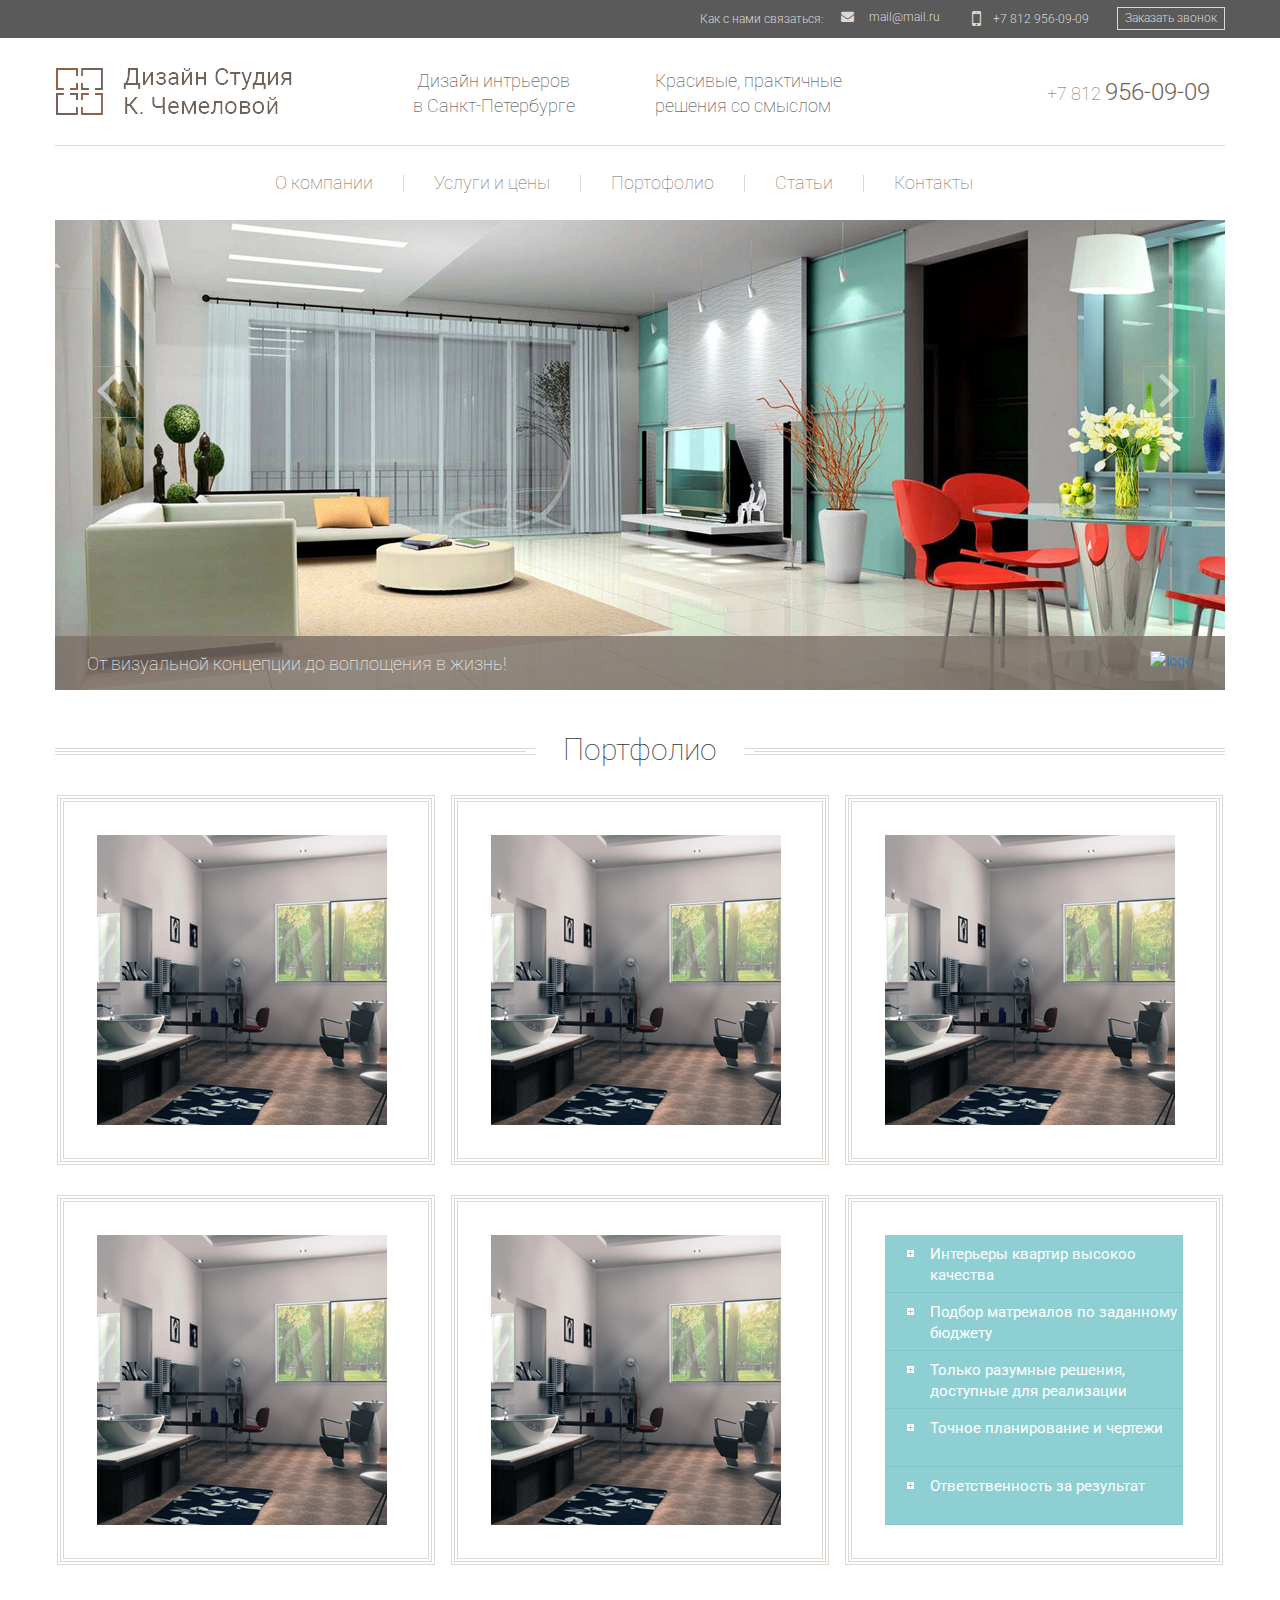
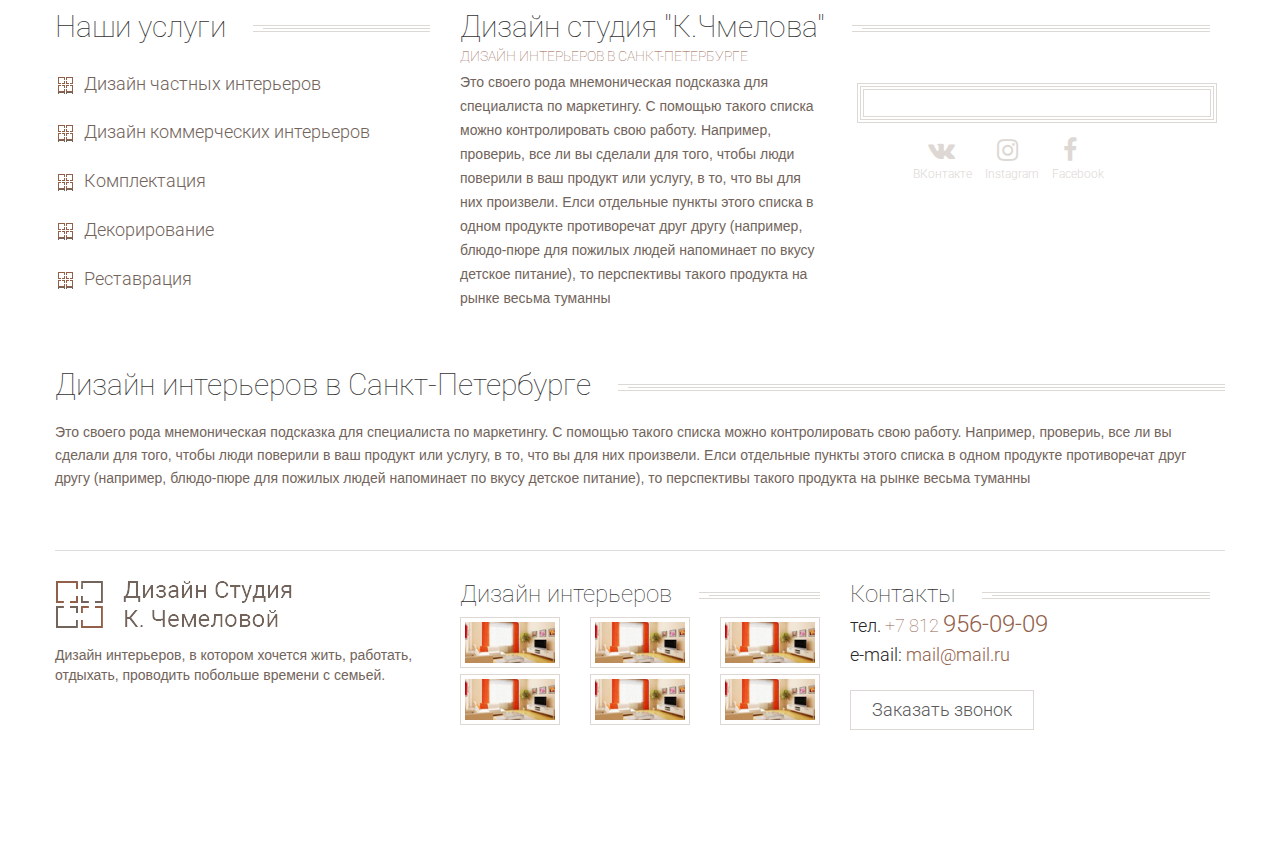
==== commit ceb6f8d5: "сделал изменения стрелок porfolio_inner" ====
--- a/index.html
+++ b/index.html
@@ -371,36 +371,46 @@
                   <!-- /.footer__example-item -->
                 </div>
                 <div class="col-xs-4">
-                  <a href="img/slide.jpg" data-lightbox="image-2" data-title="My caption">
-                    <img src="img/footer.jpg" alt="footer" class="img img-responsive">
-                  </a>
-                  <!-- /.footer__example-item -->
-                </div>
-                <div class="col-xs-4">
-                  <a href="img/slide.jpg" data-lightbox="image-3" data-title="My caption">
-                    <img src="img/footer.jpg" alt="footer" class="img img-responsive">
-                  </a>
+                  <div class="footer__example-item">
+                    <a href="img/slide.jpg" data-lightbox="image-1" data-title="My caption">
+                      <img src="img/footer.jpg" alt="footer" class="img img-responsive">
+                    </a>
+                  </div>
+                  <!-- /.footer__example-item -->
+                </div>
+                <div class="col-xs-4">
+                  <div class="footer__example-item">
+                    <a href="img/slide.jpg" data-lightbox="image-1" data-title="My caption">
+                      <img src="img/footer.jpg" alt="footer" class="img img-responsive">
+                    </a>
+                  </div>
                   <!-- /.footer__example-item -->
                 </div>
               </div>
               <!-- /.row -->
               <div class="row">
                 <div class="col-xs-4">
-                  <a href="img/slide.jpg" data-lightbox="image-4" data-title="My caption">
-                    <img src="img/footer.jpg" alt="footer" class="img img-responsive">
-                  </a>
-                  <!-- /.footer__example-item -->
-                </div>
-                <div class="col-xs-4">
-                  <a href="img/slide.jpg" data-lightbox="image-5" data-title="My caption">
-                    <img src="img/footer.jpg" alt="footer" class="img img-responsive">
-                  </a>
-                  <!-- /.footer__example-item -->
-                </div>
-                <div class="col-xs-4">
-                  <a href="img/slide.jpg" data-lightbox="image-6" data-title="My caption">
-                    <img src="img/footer.jpg" alt="footer" class="img img-responsive">
-                  </a>
+                  <div class="footer__example-item">
+                    <a href="img/slide.jpg" data-lightbox="image-1" data-title="My caption">
+                      <img src="img/footer.jpg" alt="footer" class="img img-responsive">
+                    </a>
+                  </div>
+                  <!-- /.footer__example-item -->
+                </div>
+                <div class="col-xs-4">
+                  <div class="footer__example-item">
+                    <a href="img/slide.jpg" data-lightbox="image-1" data-title="My caption">
+                      <img src="img/footer.jpg" alt="footer" class="img img-responsive">
+                    </a>
+                  </div>
+                  <!-- /.footer__example-item -->
+                </div>
+                <div class="col-xs-4">
+                  <div class="footer__example-item">
+                    <a href="img/slide.jpg" data-lightbox="image-1" data-title="My caption">
+                      <img src="img/footer.jpg" alt="footer" class="img img-responsive">
+                    </a>
+                  </div>
                   <!-- /.footer__example-item -->
                 </div>
               </div>
--- a/css/style.css
+++ b/css/style.css
@@ -476,7 +476,6 @@
 }
 .design {
   margin: 48px 0 0;
-
 }
 .design div {
   padding: 0;
@@ -488,12 +487,13 @@
   line-height: 23px;
 }
 .footer {
+  margin: 50px 0 0;
   padding: 0 0 125px;
-  margin: 50px 0 0;
-}
-.footer .row {
+}
+.footer > .container > .row {
+  padding: 30px 0 0;
+
   border-top: 1px solid #ddd;
-  padding: 30px 0 0;
 }
 .footer__description {
   margin: 0 -15px 0;
@@ -593,6 +593,7 @@
 
   color: #926047;
   border: 1px solid #ddd8d4;
+  background: none;
 }
 .content {
   margin: 43px 0 0;
@@ -736,7 +737,6 @@
 }
 .slider-nav {
   margin: 33px 0;
-  
 }
 .slick-slide img {
   margin: 0 auto;
@@ -771,9 +771,9 @@
 }
 .slick-prev:hover,
 .slick-next:hover {
+  color: #fff;
+  border: 1px solid #9a826d;
   background: #9a826d;
-  border: 1px solid #9a826d;
-  color: #fff;
 }
 
 .slick-prev:before,
@@ -802,3 +802,81 @@
 .slick-prev:before {
   content: '\f104';
 }
+.contacts {
+  margin: 18px 0 0;
+
+  color: #72645b;
+}
+.contacts__heading {
+  margin: 0 0 18px;
+}
+.contacts__content {
+}
+.contacts__content p {
+  font-size: 18px;
+  font-weight: 100;
+
+  text-align: center;
+}
+.contacts__list {
+  margin: 28px 0 0;
+}
+.contacts__list-item {
+  font-size: 18px;
+  font-weight: 100;
+
+  margin: 0 0 25px;
+}
+.icon {
+  float: left;
+
+  width: 30px;
+  height: 30px;
+  margin: 0 15px 0 0;
+
+  background-image: url(../img/icons.png);
+}
+.icon-map {
+  background-position: 0 0;
+}
+.icon-phone {
+  background-position: 0 -31px;
+}
+.icon-skype {
+  background-position: 0 -62px;
+}
+.icon-email {
+  background-position: 0 -93px;
+}
+.contacts__map {
+}
+.contacts__form {
+  margin: 30px 0 0;
+
+  text-align: center;
+}
+.input-text {
+  font-size: 14px;
+  font-weight: 300;
+
+  display: block;
+
+  width: 100%;
+  margin: 0 0 30px;
+  padding: 5px 10px;
+
+  border: 1px solid #ddd8d4;
+}
+.textarea {
+  font-size: 14px;
+  font-weight: 300;
+
+  width: 100%;
+  height: 144px;
+
+  border: 1px solid #ddd8d4;
+  padding: 5px 10px;
+}
+.contacts__form .button {
+  display: inline-block;
+}
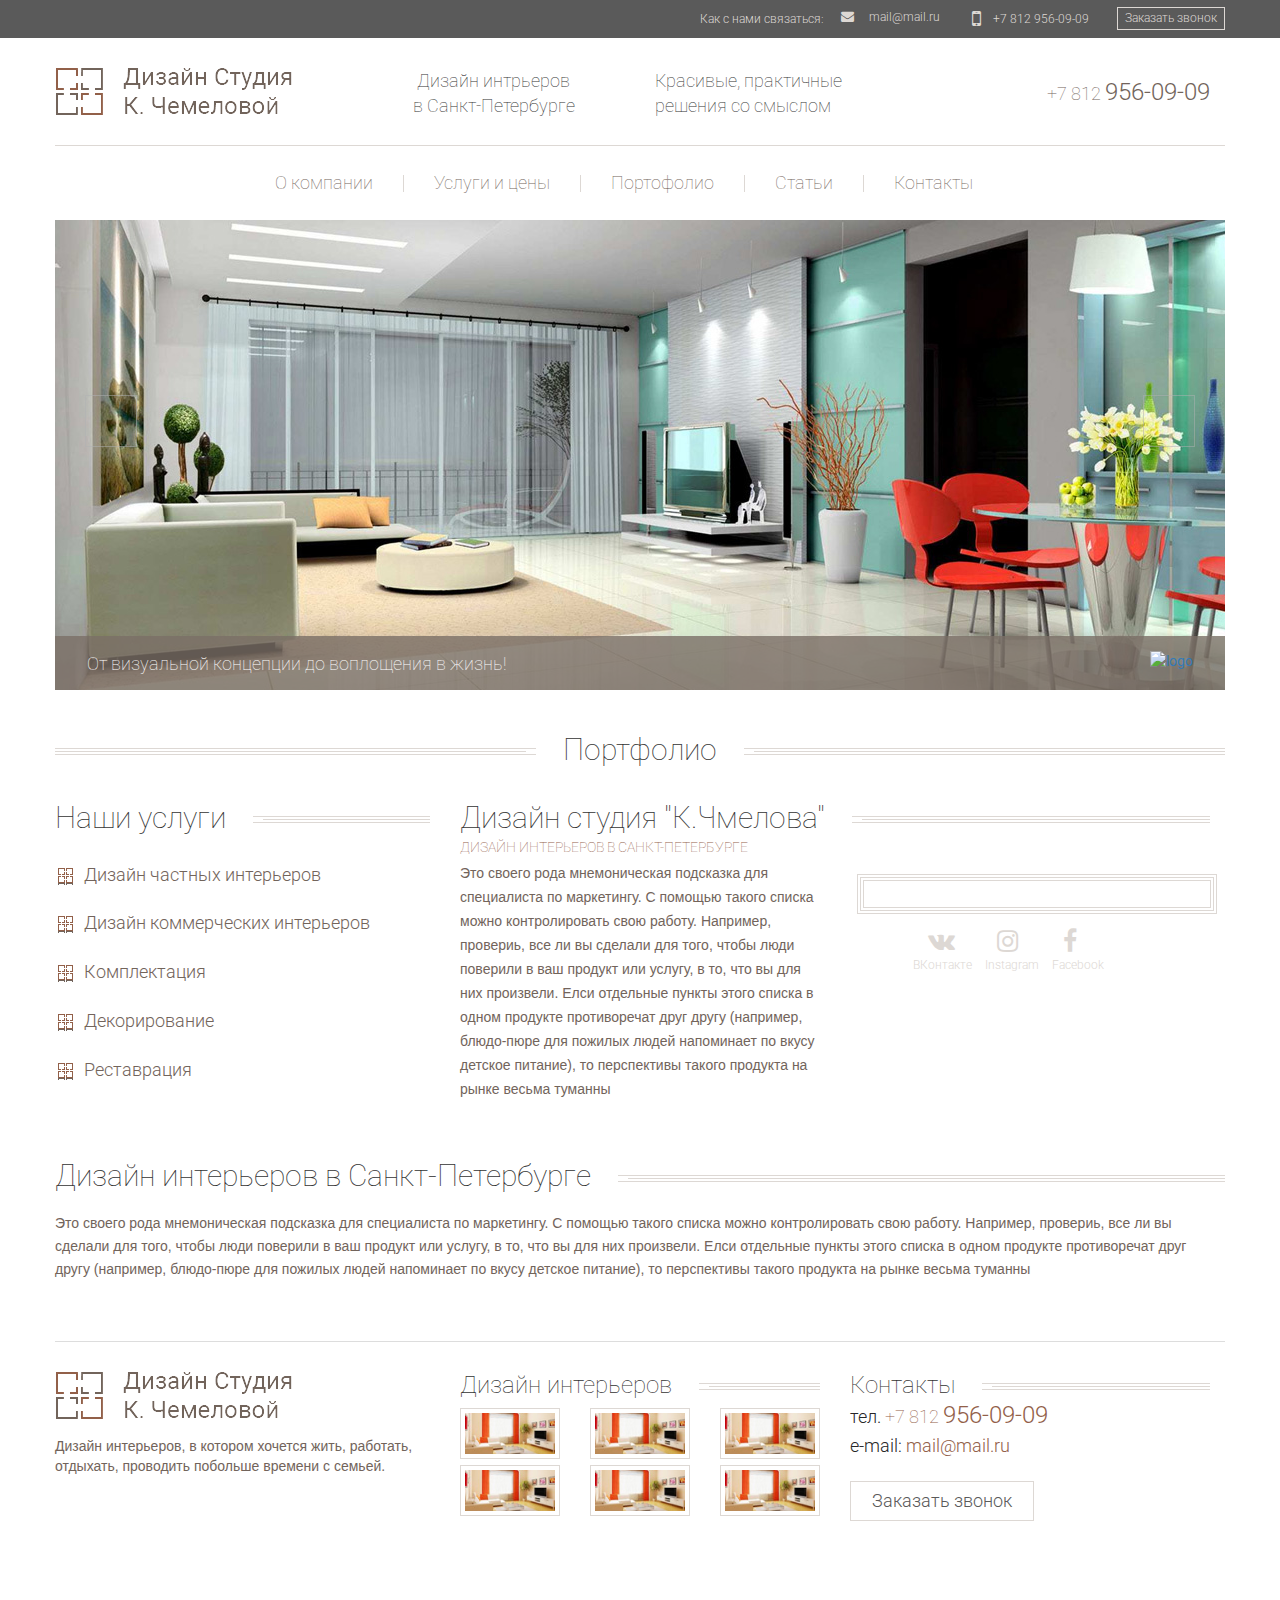
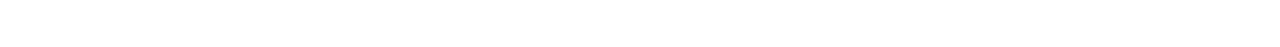
==== commit 892a5811: "modal window" ====
--- a/index.html
+++ b/index.html
@@ -34,25 +34,22 @@
             <!-- Modal -->
             <div class="modal fade" id="myModal" tabindex="-1" role="dialog" aria-labelledby="myModalLabel" aria-hidden="true">
               <div class="modal-dialog modal-content">
+                <button type="button" class="close" data-dismiss="modal" aria-label="Close"><span aria-hidden="true"></span></button>
                 <div class="modal-header">
-                  <button type="button" class="close" data-dismiss="modal" aria-label="Close"><span aria-hidden="true">&times;</span></button>
                   <h4 class="contact-box-consult__title">Заказать звонок</h4>
                 </div>
                 <div class="modal-body">
                   <form action="" method="POST" role="form">
                     <div class="form-group">
-                      <label for="">Имя</label>
-                      <input type="text" class="form-control" id="" placeholder="Имя">
+                      <input type="text" class="form-control" id="" placeholder="Имя:">
                     </div>
                     <div class="form-group">
-                      <label for="">Email</label>
-                      <input type="text" class="form-control" id="" placeholder="Email">
+                      <input type="text" class="form-control" id="" placeholder="Email:">
                     </div>
                     <div class="form-group">
-                      <label for="">Сообщение</label>
-                      <textarea name="message" placeholder="Введите ваше сообщение" class="form-control"></textarea>
+                      <input type="text" class="form-control" id="" placeholder="Телефон:">
                     </div>
-                    <button type="submit" class="btn btn-primary">Отправить</button>
+                    <button type="submit" class="button">Отправить</button>
                   </form>
                 </div>
               </div>
--- a/css/style.css
+++ b/css/style.css
@@ -103,25 +103,67 @@
 .modal-button:hover {
   color: #fff;
 }
+.modal-button:focus {
+  color: inherit;
+  outline: none;
+}
 .modal {
 }
 .fade {
 }
 .modal-dialog {
+  box-shadow: 0 0 0 1px #888684, 0 0 0 3px #333333, 0 0 0 4px #888684, 0 0 0 6px #333333, 0 0 0 7px #888684;
+  border-radius: 0;
+  border: 13px solid rgba(0, 0, 0, 0);
+  box-sizing: content-box;
+  width: 444px;
 }
 .modal-content {
+  text-align: center;
 }
 .modal-header {
+  background: #5a5a5a;
+  margin: 10px;
+  font-size: 24px;
+  text-align: center;
+}
+.modal .button {
+  color: #5a5a5a;;
+}
+.modal .button:hover {
+  color: #fff;
+  background: #5a5a5a;
+  border: 1px solid #5a5a5a;
+}
+.modal .button:active {
+  color: #fff;
+  background: #5a5a5a;
+  border: 1px solid #5a5a5a;
 }
 .close {
+  font-weight: normal;
+  font-size: 30px;
+  color: #a5a5a5;
+  text-shadow: none;
+  margin: -37px -45px 0 0px;
+  opacity: 1;
+}
+.close span {
+  display: block;
+  width: 16px;
+  height: 16px;
+  background: url(../img/close-modal.png);
+  
 }
 .contact-box-consult__title {
+  font-size: inherit;
 }
 .modal-body {
 }
 .form-group {
 }
 .form-control {
+  border-radius: 0;
 }
 .btn-primary {
 }
@@ -336,14 +378,19 @@
   0 4px 0 0 #ddd8d4;
 }
 .portpholio__list {
+  display: none;
+
   margin: 36px -6px 0;
+}
+.portpholio__list_active {
+  display: block;
 }
 .portpholio__list-item {
   margin: 0 0 44px;
+
+  cursor: pointer;
+
   padding: 33px;
-
-  cursor: pointer;
-
   box-shadow: 0 0 0 1px #ddd8d4,
   0 0 0 3px #fff,
   0 0 0 4px #ddd8d4,
@@ -544,11 +591,13 @@
   color: #5a5a5a;
 }
 .footer__contacts button:hover {
-  color: #ccc;
+  color: #fff;
+  border: 1px solid #926049;
+  background: #926049;
 }
 .owl-theme .owl-controls {
   position: absolute;
-  top: 28%;
+  top: 34%;
 
   width: 100%;
 
@@ -563,6 +612,7 @@
 
   width: 52px;
   height: 52px;
+  padding: 12px 17px;
 
   border: 1px solid #b0b1b3;
   border-radius: 0;
@@ -575,15 +625,26 @@
 .owl-theme .owl-controls .owl-buttons .owl-prev {
   left: 25px;
 }
-.owl-theme .owl-controls .owl-buttons i {
-  position: absolute;
-  top: -8px;
-}
 
 .owl-theme .owl-controls .owl-buttons .owl-next {
   right: 25px;
-
-  padding: 0 15px;;
+}
+.owl-theme .owl-controls .owl-buttons .owl-prev i {
+  display: block;
+
+  width: 9px;
+  height: 24px;
+
+  background: url(../img/arrow-left.png) no-repeat;
+}
+
+.owl-theme .owl-controls .owl-buttons .owl-next i {
+  display: block;
+
+  width: 9px;
+  height: 24px;
+
+  background: url(../img/arrow-right.png) no-repeat;
 }
 .button {
   font-size: 18px;
@@ -594,6 +655,25 @@
   color: #926047;
   border: 1px solid #ddd8d4;
   background: none;
+  border-radius: 0;
+}
+.button:hover {
+  text-decoration: none;
+
+  color: #fff;
+  border: 1px solid #926049;
+  background: #926049;
+}
+.button:focus {
+  color: #926047;
+  outline: none;
+}
+.button:active {
+  text-decoration: none;
+
+  color: #fff;
+  border: 1px solid #926049;
+  background: #926049;
 }
 .content {
   margin: 43px 0 0;
@@ -670,16 +750,16 @@
 .table__item_color_gray .table__item-content ul li {
   background: url(../img/list-marker-plus-gray.png) 0 3px no-repeat;
 }
-.portfolio__navigation {
-}
-.portfolio__navigation-list {
-  width: 752px;
+.portpholio__navigation {
+}
+.portpholio__navigation-list {
+  width: 770px;
   margin: 0 auto;
   padding: 0;
 
   list-style: none;
 }
-.portfolio__navigation-item {
+.portpholio__navigation-item {
   font-size: 18px;
   font-weight: 300;
 
@@ -693,15 +773,15 @@
   color: #5a5a5a;
   border: 1px solid #e0d9d5;
 }
-.portfolio__navigation-item:hover {
+.portpholio__navigation-item:hover {
   color: #a26046;
 }
-.portfolio__navigation-item_active {
+.portpholio__navigation-item_active {
   color: #fff;
   border: 1px solid #5a5a5a;
   background: #5a5a5a;
 }
-.portfolio__navigation-item_active:hover {
+.portpholio__navigation-item_active:hover {
   color: #ccc;
 }
 .portpholio-inner {
@@ -710,13 +790,13 @@
 .portpholio-inner__heading {
   margin: 0 0 30px;
 }
-.portfolio-inner__content {
-}
-.portfolio-inner__slider {
-}
-.portfolio-inner__description {
-}
-.portfolio-inner__description p {
+.portpholio-inner__content {
+}
+.portpholio-inner__slider {
+}
+.portpholio-inner__description {
+}
+.portpholio-inner__description p {
   font-family: Arial, sans-serif;
   font-size: 14px;
   line-height: 23px;
@@ -735,16 +815,32 @@
   0 0 0 6px #fff,
   0 0 0 7px #ddd8d4;
 }
+.slider-for .slick-slide i.fa {
+  position: absolute;
+  top: 44%;
+  left: 44%;
+  color: #fff;
+  font-size: 32px;
+  display: none;
+}
+.slider-for .slick-slide:hover {
+  cursor: pointer;
+
+  opacity: .6!important;
+}
+.slider-for .slick-slide:hover i.fa {
+  display: block;
+}
 .slider-nav {
   margin: 33px 0;
 }
-.slick-slide img {
+.slider-nav .slick-slide img {
   margin: 0 auto;
   padding: 5px;
 
   border: 1px solid #ddd8d4;
 }
-.slick-slide:focus.slick-slide img {
+.slider-nav .slick-slide:focus.slick-slide img {
   border: 1px solid #926049;
 }
 .slick-slide:focus {
@@ -873,9 +969,9 @@
 
   width: 100%;
   height: 144px;
+  padding: 5px 10px;
 
   border: 1px solid #ddd8d4;
-  padding: 5px 10px;
 }
 .contacts__form .button {
   display: inline-block;
